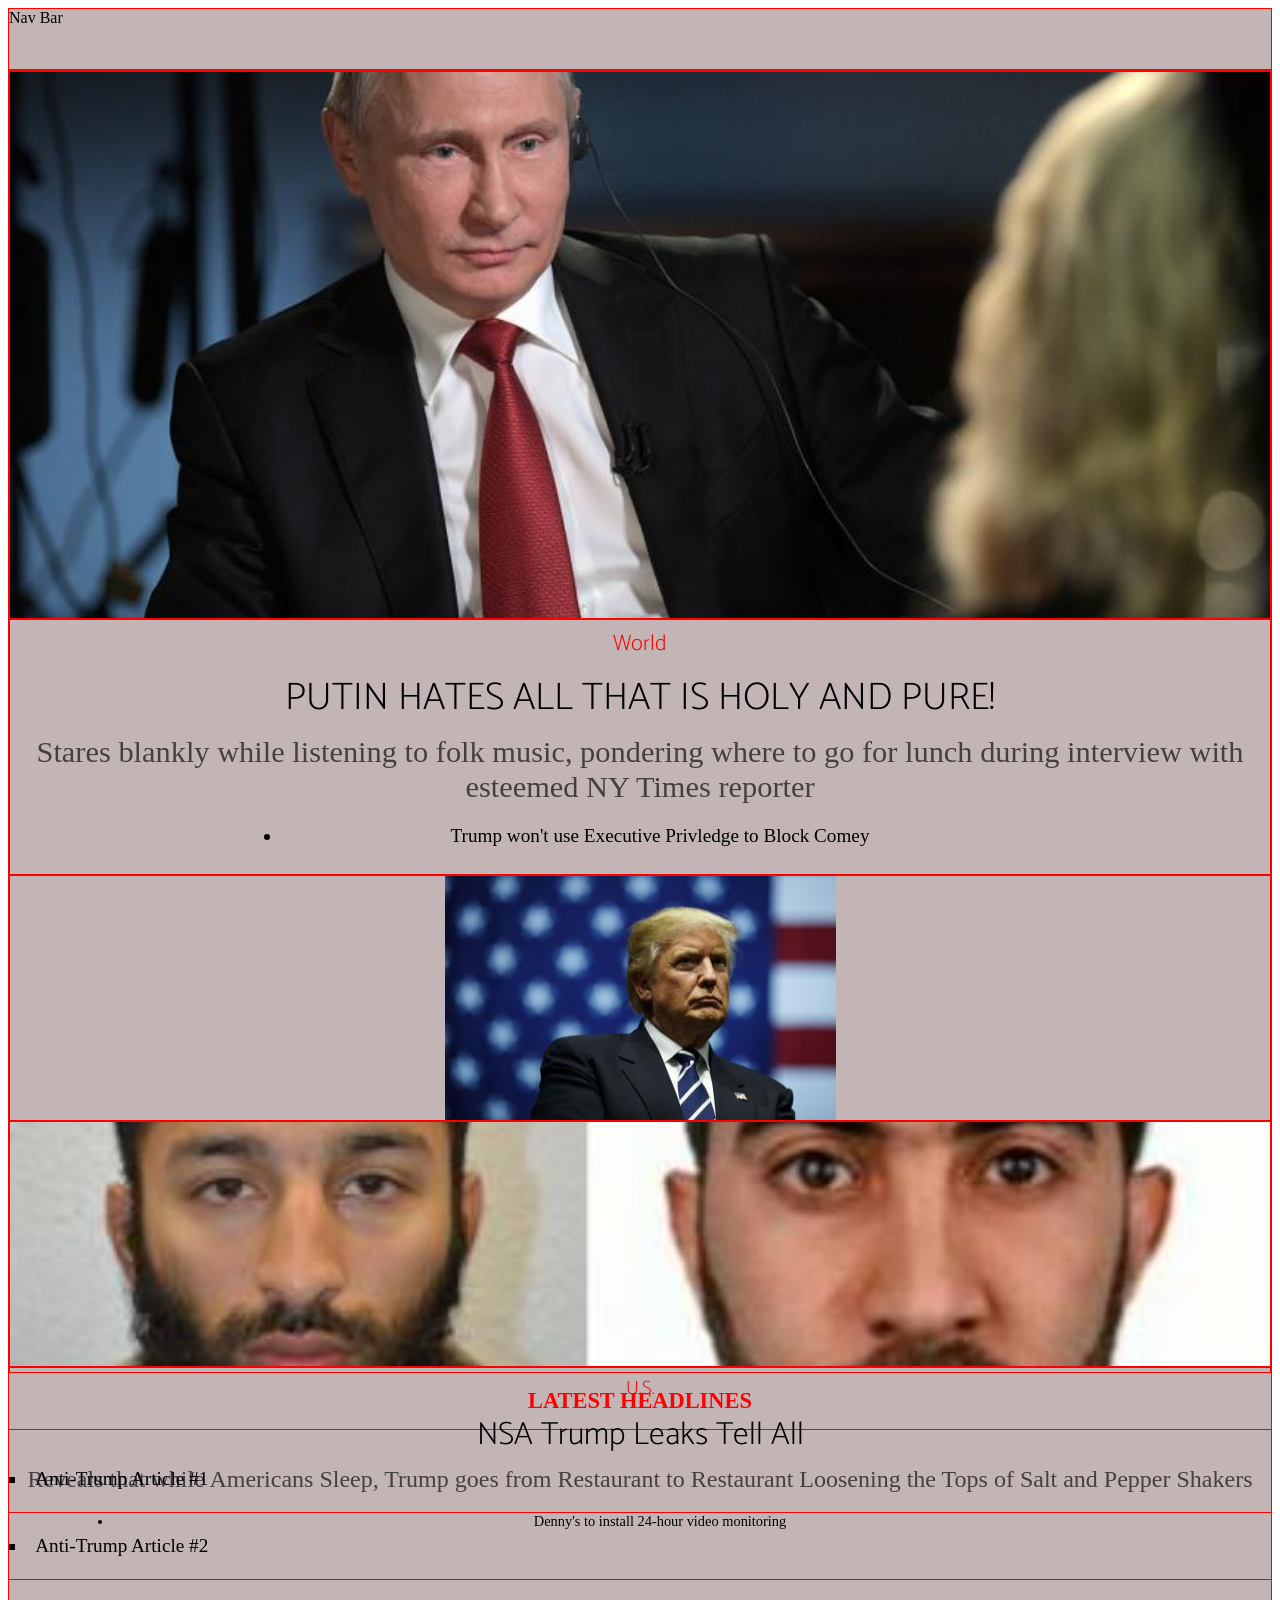
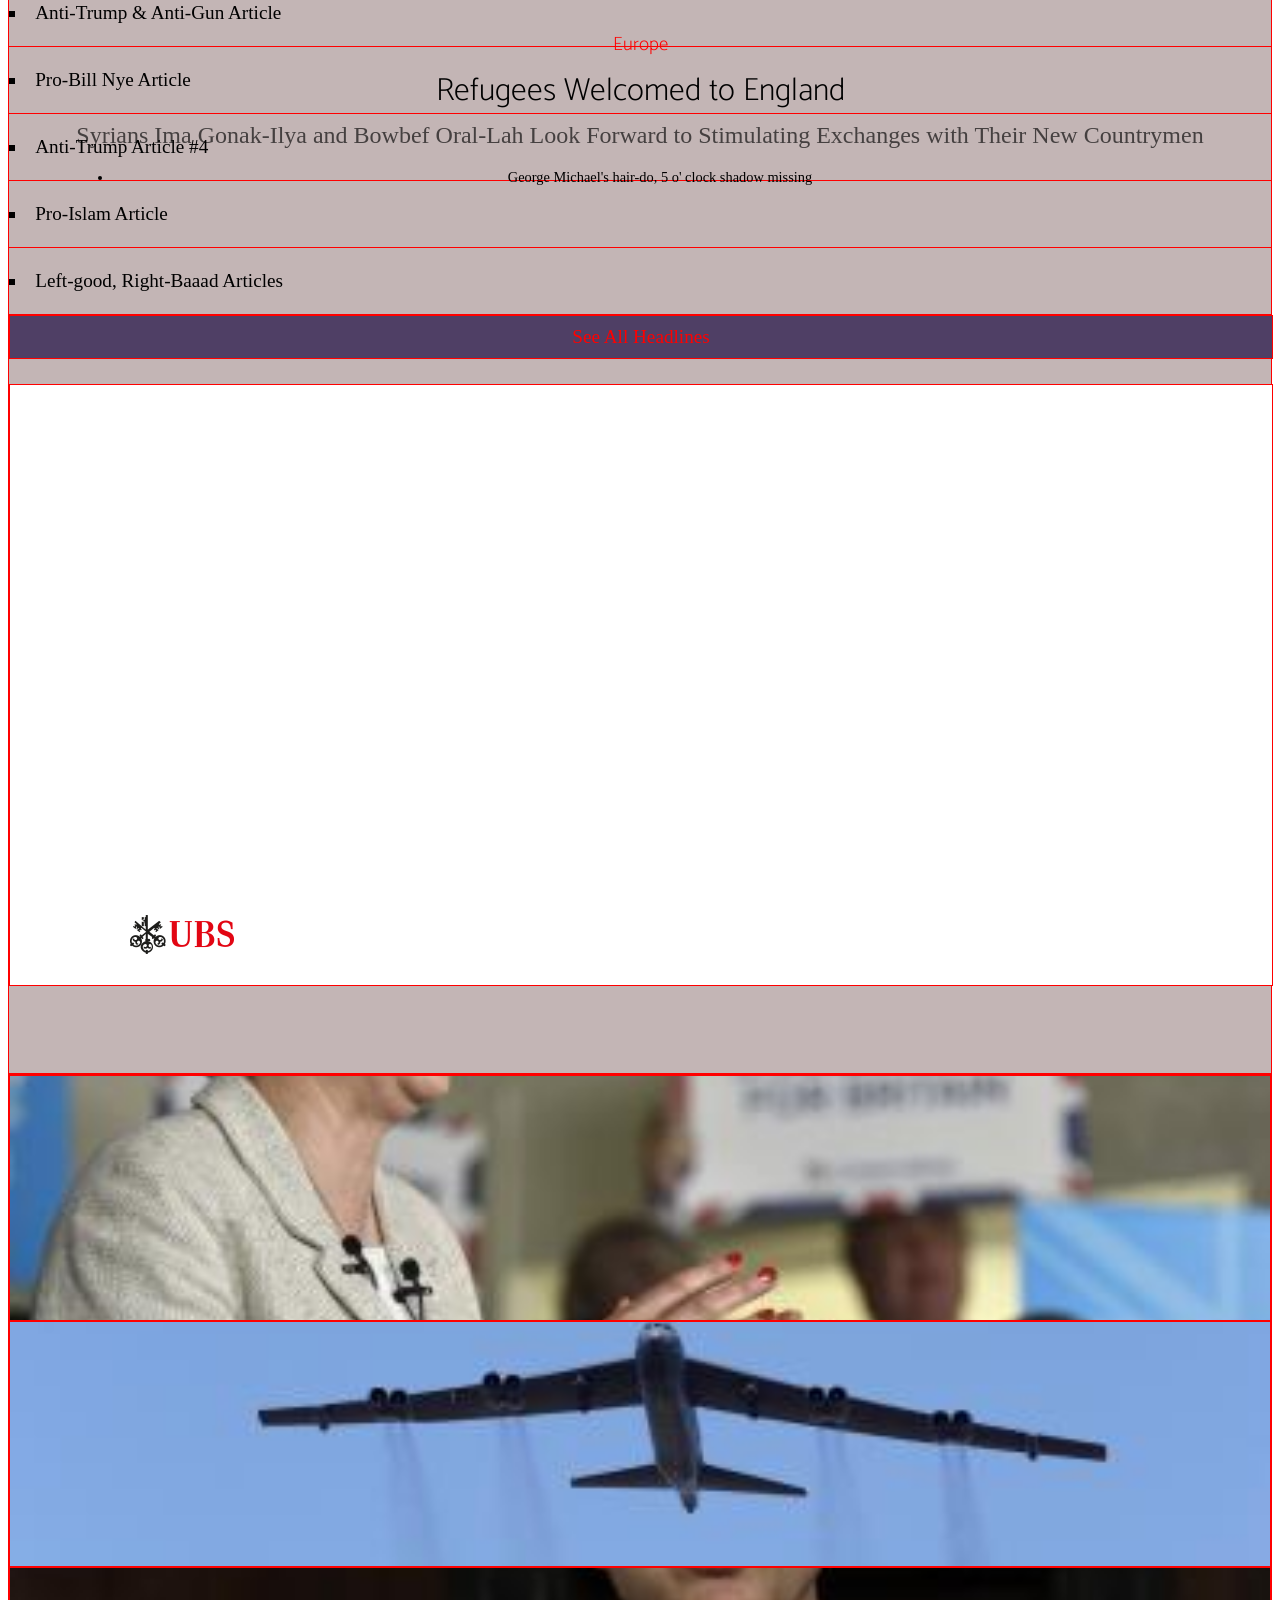
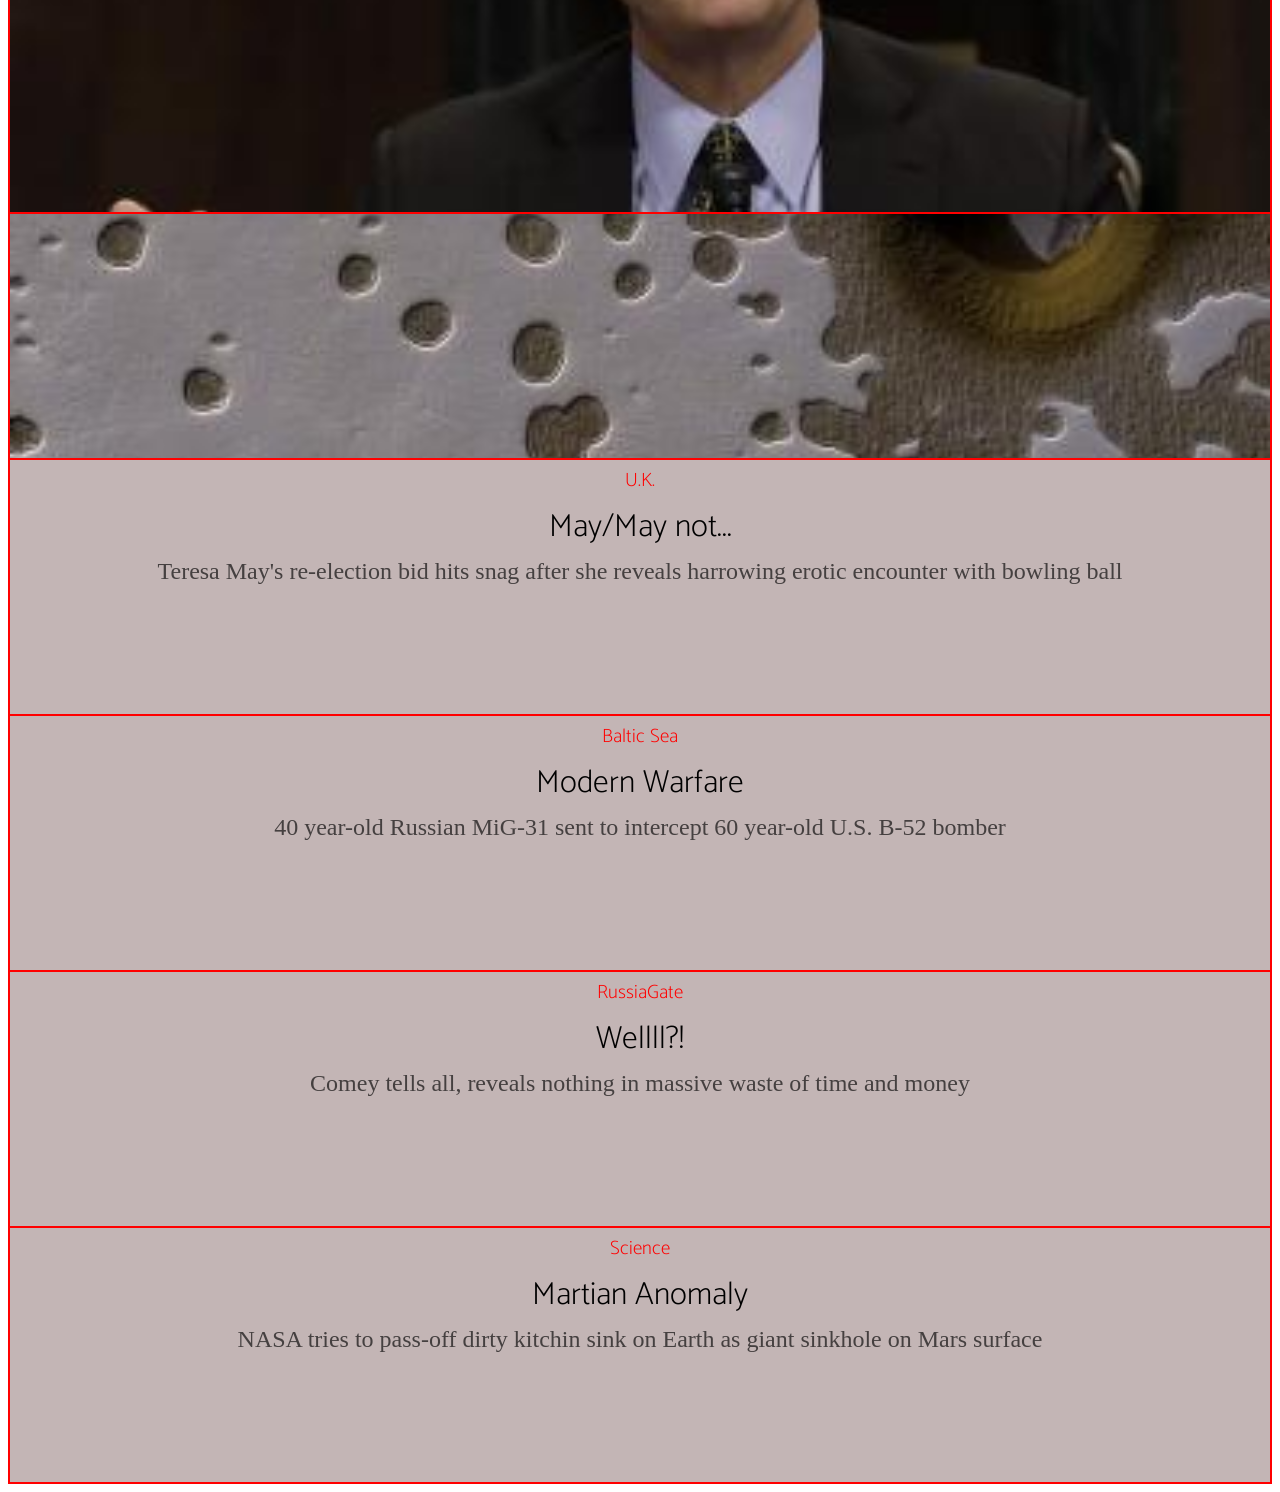
==== HTML/indexNWK.html @ 7c9f5f4d "Initial unfinished Newsweek clone commit" ====
<!DOCTYPE html>
<html lang="en">
  <head>
    <meta charset="utf-8">
    <meta http-equiv="X-UA-Compatible" content="IE=edge">
    <meta name="viewport" content="width=device-width, initial-scale=1">
    <title>Neil's Newsweek Clone</title>
    <link href="../CSS/normalize.css" type="text/css" rel="stylesheet" />
	<link href="../CSS/mainNWK.css" type="text/css" rel="stylesheet" />    
    <!--<link href="https://maxcdn.bootstrapcdn.com/bootstrap/3.3.7/css/bootstrap.min.css" rel="stylesheet">-->
    <link href="../../../bootstrap-3.3.7-dist/css/bootstrap.min.css" rel="stylesheet">   
    <link href="https://fonts.googleapis.com/css?family=Josefin+Sans" rel="stylesheet">
    <link href="https://fonts.googleapis.com/css?family=Catamaran:900|Tangerine" rel="stylesheet">
  </head>
  <body>
    <div class="col-md-12 col-lg-12" id="nav_bar">
        Nav Bar
    </div>
      
    <article class="col-md-9 col-lg-9" id="article_area">
        <div class="image1 col-md-12 col-lg-12" id="image1_area">
            <!--<img class="image1" src="../IMAGES/image1a.jpg" />-->
        </div>
        <div class="col-md-12 col-lg-12" id="title1_area">
            <div id="title1_hdr">
                World
            </div>
            <div id="title1_hdln">
                PUTIN HATES ALL THAT IS HOLY AND PURE!
            </div>
            <div id="title1_desc">
                Stares blankly while listening to folk music, pondering where 
                to go for lunch during interview with esteemed NY Times reporter
            </div>
            <div class="sub_hdln">
                <ul class="sub_hdln1">
                    <li>Trump won't use Executive Privledge to Block Comey</li>
                </ul>
            </div>
        </div> 
        <div class="image2 col-md-6 col-lg-6" id="image2_area">
        </div>
        <div class="image3 col-md-6 col-lg-6" id="image3_area">
        </div>
        <div class="col-md-6 col-lg-6" id="title1_area">
            <div id="title2_hdr">
                U.S.
            </div>
            <div id="title2_hdln">
                NSA Trump Leaks Tell All
            </div>
            <div id="title2_desc">
                Reveals that while Americans Sleep, Trump goes from Restaurant
                to Restaurant Loosening the Tops of Salt and Pepper Shakers
            </div>
            <div class="sub_hdln2">
                <ul class="sub_hdln21">
                    <li>Denny's to install 24-hour video monitoring</li>
                </ul>
            </div>
        </div> 
        <div class="col-md-6 col-lg-6" id="title1_area">
            <div id="title2_hdr">
                Europe
            </div>
            <div id="title2_hdln">
                Refugees Welcomed to England 
            </div>
            <div id="title2_desc">
                Syrians Ima Gonak-Ilya and Bowbef Oral-Lah Look Forward
                to Stimulating Exchanges with Their New Countrymen
            </div>
            <div class="sub_hdln2">
                <ul class="sub_hdln21">
                    <li>George Michael's hair-do, 5 o' clock shadow missing</li>
                </ul>
            </div>
        </div>
    </article>
    
    <div class="col-md-3 col-lg-3" id="iters_area">  
        <div id="hl_area">
            LATEST HEADLINES
        </div>
        <ul id="ulist1"></ul>
            <li class="u1_li1">
                Anti-Trump Article #1
            </li>
            <li class="u1_li1">
                Anti-Trump Article #2
            </li>
            <li class="u1_li1">
                Anti-Trump & Anti-Gun Article
            </li>
            <li class="u1_li1">
                Pro-Bill Nye Article
            </li>
            <li class="u1_li1">
                Anti-Trump Article #4
            </li>
            <li class="u1_li1">
                Pro-Islam Article
            </li>
            <li class="u1_li1">
                Left-good, Right-Baaad Articles
            </li>
        </ul>
      <div id="link1_area">
          See All Headlines
      </div>
      <div id="ad1_area">
          <img id="usb_ad" src="../IMAGES/ubs_add1.gif" />
      </div>
    </div>
    
    <article class="col-md-12 col-lg-12" id="article_area2">
        <div class="image4 col-md-3 col-lg-3" id="image4_area">
        </div>
        <div class="image5 col-md-3 col-lg-3" id="image5_area">
        </div>
        <div class="image6 col-md-3 col-lg-3" id="image6_area">
        </div>
        <div class="image7 col-md-3 col-lg-3" id="image7_area">
        </div>
    
    
        <div class="col-md-3 col-lg-3" id="title1_area">
            <div id="title2_hdr">
                U.K.
            </div>
            <div id="title2_hdln">
                May/May not... 
            </div>
            <div id="title2_desc">
                Teresa May's re-election bid hits snag after she 
                reveals harrowing erotic encounter with bowling ball
            </div>
        </div>
        <div class="col-md-3 col-lg-3" id="title1_area">
            <div id="title2_hdr">
                Baltic Sea
            </div>
            <div id="title2_hdln">
                Modern Warfare 
            </div>
            <div id="title2_desc">
                40 year-old Russian MiG-31 sent to 
                intercept 60 year-old U.S. B-52 bomber
            </div>
        </div>
        <div class="col-md-3 col-lg-3" id="title1_area">
            <div id="title2_hdr">
                RussiaGate
            </div>
            <div id="title2_hdln">
                Wellll?!
            </div>
            <div id="title2_desc">
                Comey tells all, reveals nothing 
                in massive waste of time and money
            </div>
        </div>
        <div class="col-md-3 col-lg-3" id="title1_area">
            <div id="title2_hdr">
                Science
            </div>
            <div id="title2_hdln">
                Martian Anomaly 
            </div>
            <div id="title2_desc">
                NASA tries to pass-off dirty kitchin sink  
                on Earth as giant sinkhole on Mars surface
            </div>
        </div>
        
    </article>
      
      
      
      
      
      
      

    <!-- jQuery (necessary for Bootstrap's JavaScript plugins) -->
    <script src="https://ajax.googleapis.com/ajax/libs/jquery/1.12.4/jquery.min.js"></script>
    <script src="js/bootstrap.min.js"></script>
  </body>
</html>
---- CSS/mainNWK.css ----
[class*="col-"] {
    border: 1px solid red;
    background-color: #c3b5b5;
    text-align: left;
}

#nav_bar {
    height: 60px;
}

#image1_area {
    height: 546px;
}

.image1 {
    background-image: url(../IMAGES/image1a.jpg);
    background-size: cover;
    background-position: center;
}

#image2_area {
    height: 244px;
}

.image2 {
    background-image: url(../IMAGES/image2.jpg);
    /*background-size: cover;*/
    background-repeat: no-repeat;
    background-position: center;
}

#image3_area {
    height: 244px;
}

.image3 {
    background-image: url(../IMAGES/image3.jpg);
    background-size: cover;
    background-repeat: no-repeat;
    background-position: center;
}

.image4 {
    background-image: url(../IMAGES/image4.jpg);
    background-size: cover;*/
    background-repeat: no-repeat;
    background-position: center;
}

#image4_area {
    height: 244px;
}

.image5 {
    background-image: url(../IMAGES/image5.jpg);
    background-size: cover;
    background-repeat: no-repeat;
    background-position: center;
}

#image5_area {
    height: 244px;
}

.image6 {
    background-image: url(../IMAGES/image6.jpg);
    background-size: cover;
    background-repeat: no-repeat;
    background-position: center;
}

#image6_area {
    height: 244px;
}

.image7 {
    background-image: url(../IMAGES/image7.jpg);
    background-size: cover;
    background-repeat: no-repeat;
    background-position: center;
}

#image7_area {
    height: 244px;
}

#iters_area {
    height: 1300px; /*946px;*/
    /*float: right;*/
}

#hl_area {
    width: 100%;
    color: #ff0000;
    font-size: 1.4em;
    font-family: Times;
    font-weight: 700;
    box-sizing: padding-box;
    border-bottom: 1px solid red;
    padding-top: 15px;
    padding-bottom: 15px;
    text-align: center;
}

.u1_li1 {
    color: #000;
    font-size: 1.2em;
    list-style-type: square;
    border-bottom: 1px solid #ff0000;
    padding-top: 22px;
    padding-bottom: 22px;
}

#link1_area {
    width: 100%;
    color: #f00;
    font-size: 1.2em;
    padding-top: 10px;
    padding-bottom: 10px;
    background-color: #4f3f65;
    box-sizing: padding-box;
    border: 1px solid red;
    text-align: center;
}

#ad1_area {
    width: 100%;
    height: 600px;
    background-color: #fff;
    box-sizing: padding-box;
    border: 1px solid red;
    margin-top: 25px;
}

#usb_ad {
    position: relative;
    top: 530px;
    left: 120px;
}

#article_area {
    height: 1300px; /*946px;*/
}

#article_area2 {
    /*height: 1300px; /*946px;*/
}

#title1_area {
    height: 254px; /*144px;*/
}

#title1_hdr {
    font-family: 'Catamaran', sans-serif;
    color: #ff0000;
    font-size: 1.4em;
    font-weight: 200;
    text-align: center;
    margin: 5px auto 5px auto;
}

#title2_hdr {
    font-family: 'Catamaran', sans-serif;
    color: #ff0000;
    font-size: 1.2em;
    font-weight: 200;
    text-align: center;
    margin: 5px auto 5px auto;
}

#title1_hdln {
    font-family: 'Catamaran', sans-serif;
    color: #000;
    font-size: 2.4em;
    font-weight: 200;
    text-align: center;
    margin: 5px auto 5px auto;
}

#title2_hdln {
    font-family: 'Catamaran', sans-serif;
    color: #000;
    font-size: 2.0em;
    font-weight: 200;
    text-align: center;
    margin: 5px auto 5px auto;
}

#title1_desc {
    font-family: Times;
    color: #454040;
    font-size: 1.9em;
    font-weight: 200;
    text-align: center;
    margin: 5px auto 5px auto;
}

#title2_desc {
    font-family: Times;
    color: #454040;
    font-size: 1.5em;
    font-weight: 200;
    text-align: center;
    margin: 5px auto 5px auto;
}

.sub_hdln1 {
    width: 60%;
    color: #000;
    font-size: 1.2em;
    text-align: center;
    margin: 20px auto 5px auto;
}

.sub_hdln2 {
    width: 90%;
    color: #000;
    font-size: 0.9em;
    text-align: center;
    margin: 20px auto 5px auto;
}

.sub_hdln11 {
    list-style-position: inside;
}

.sub_hdln12 {
    list-style-position: inside;
}
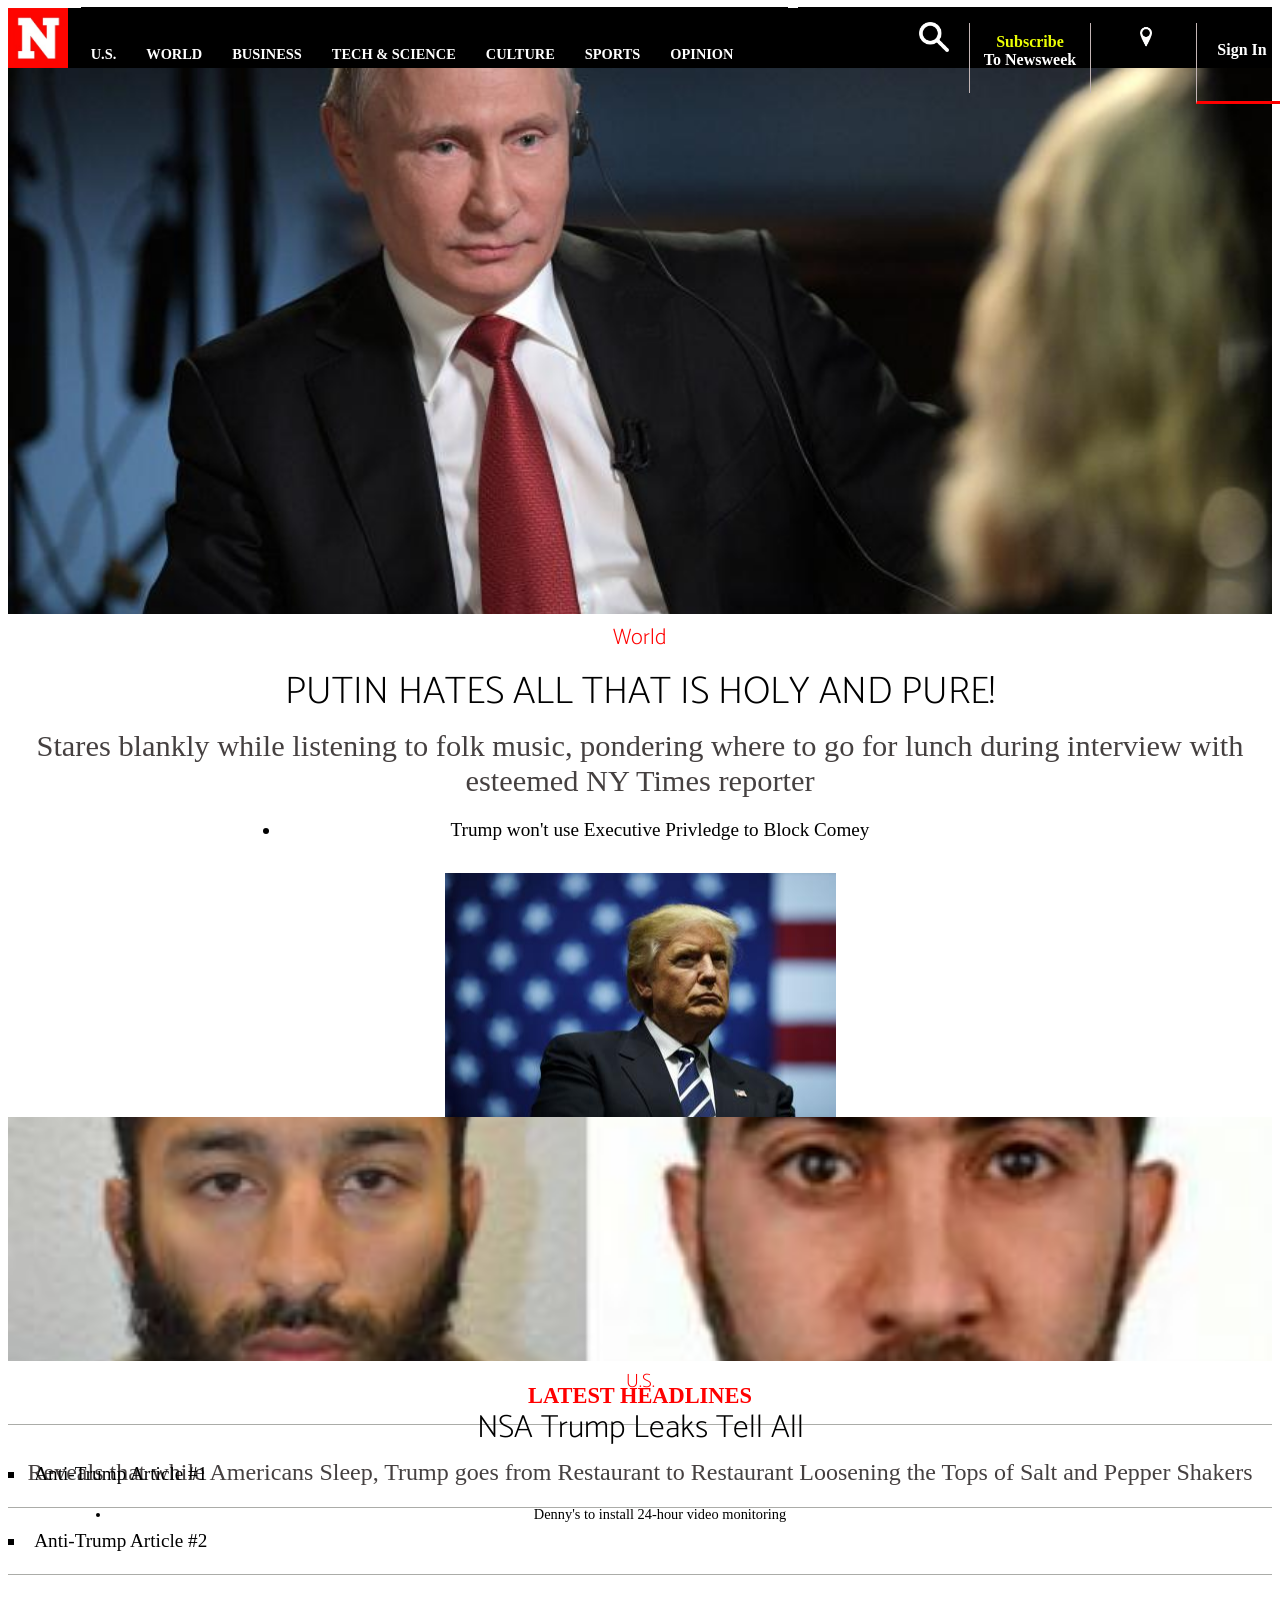
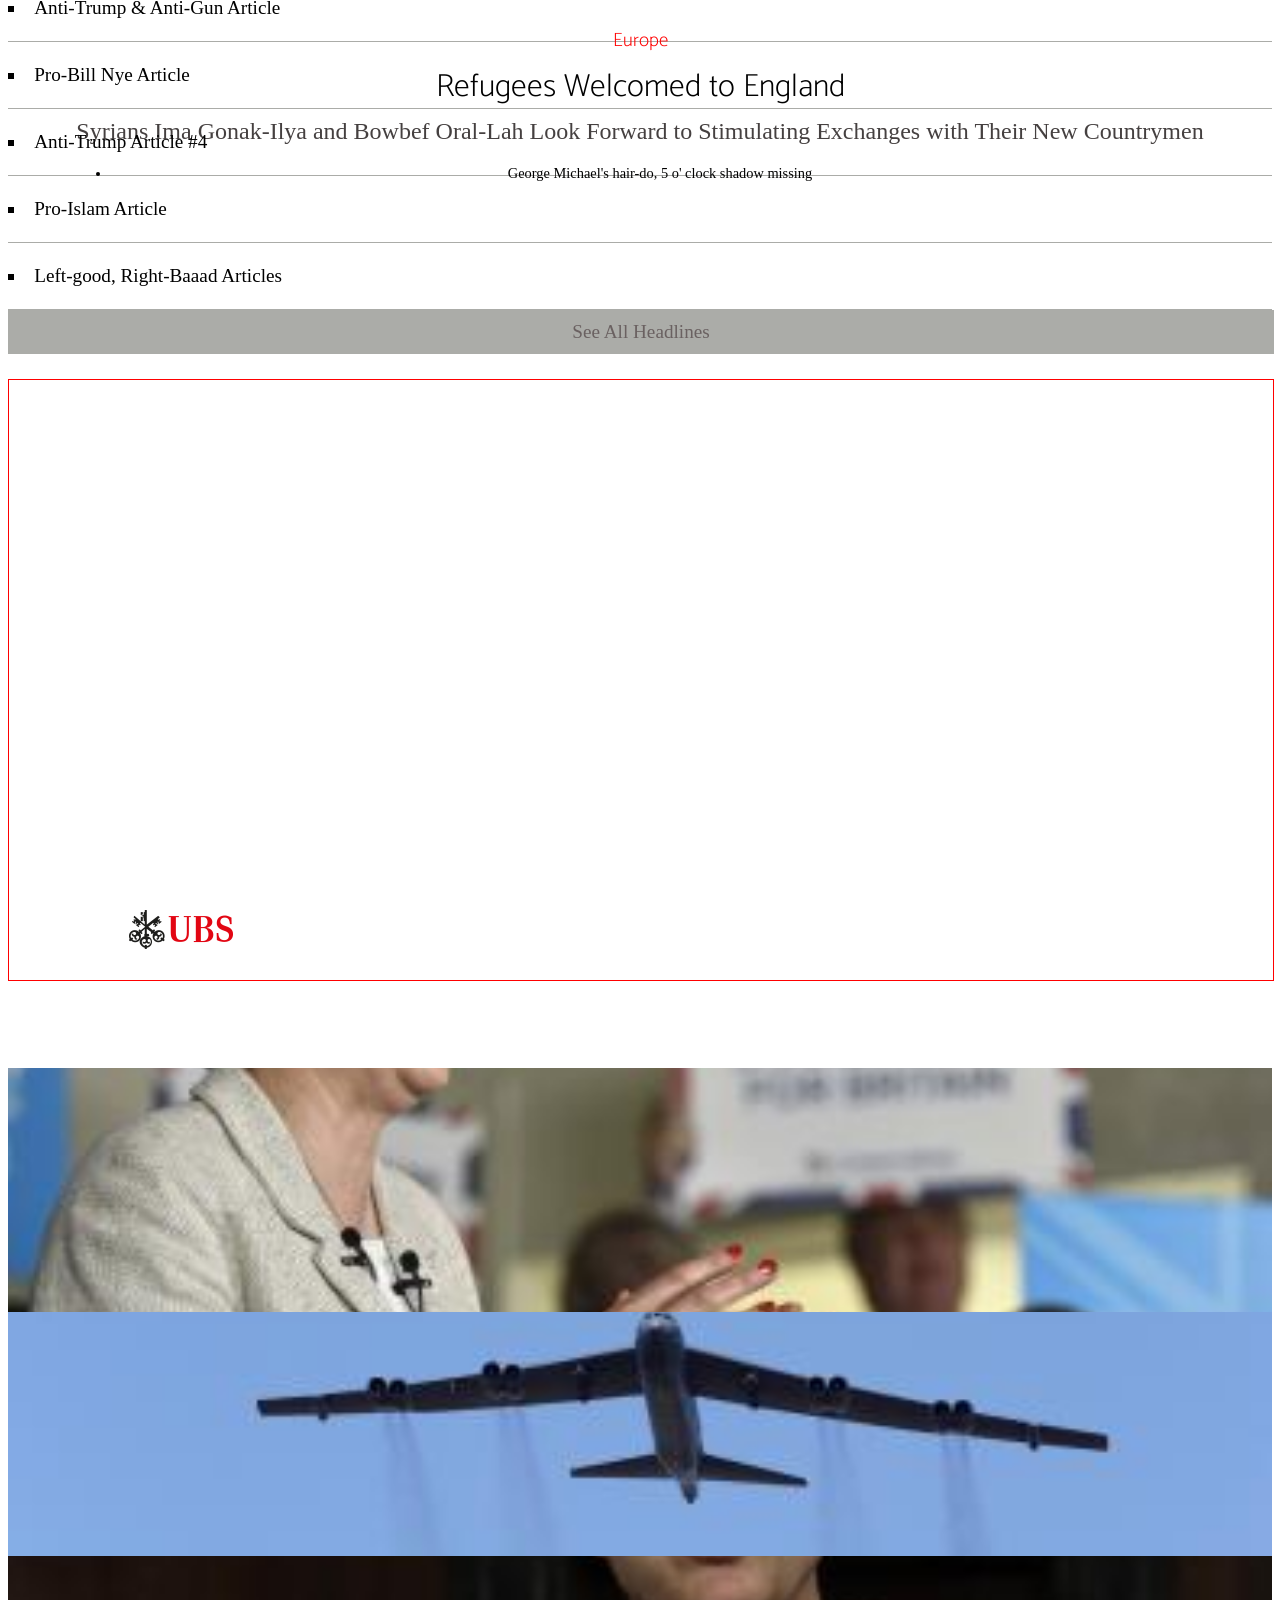
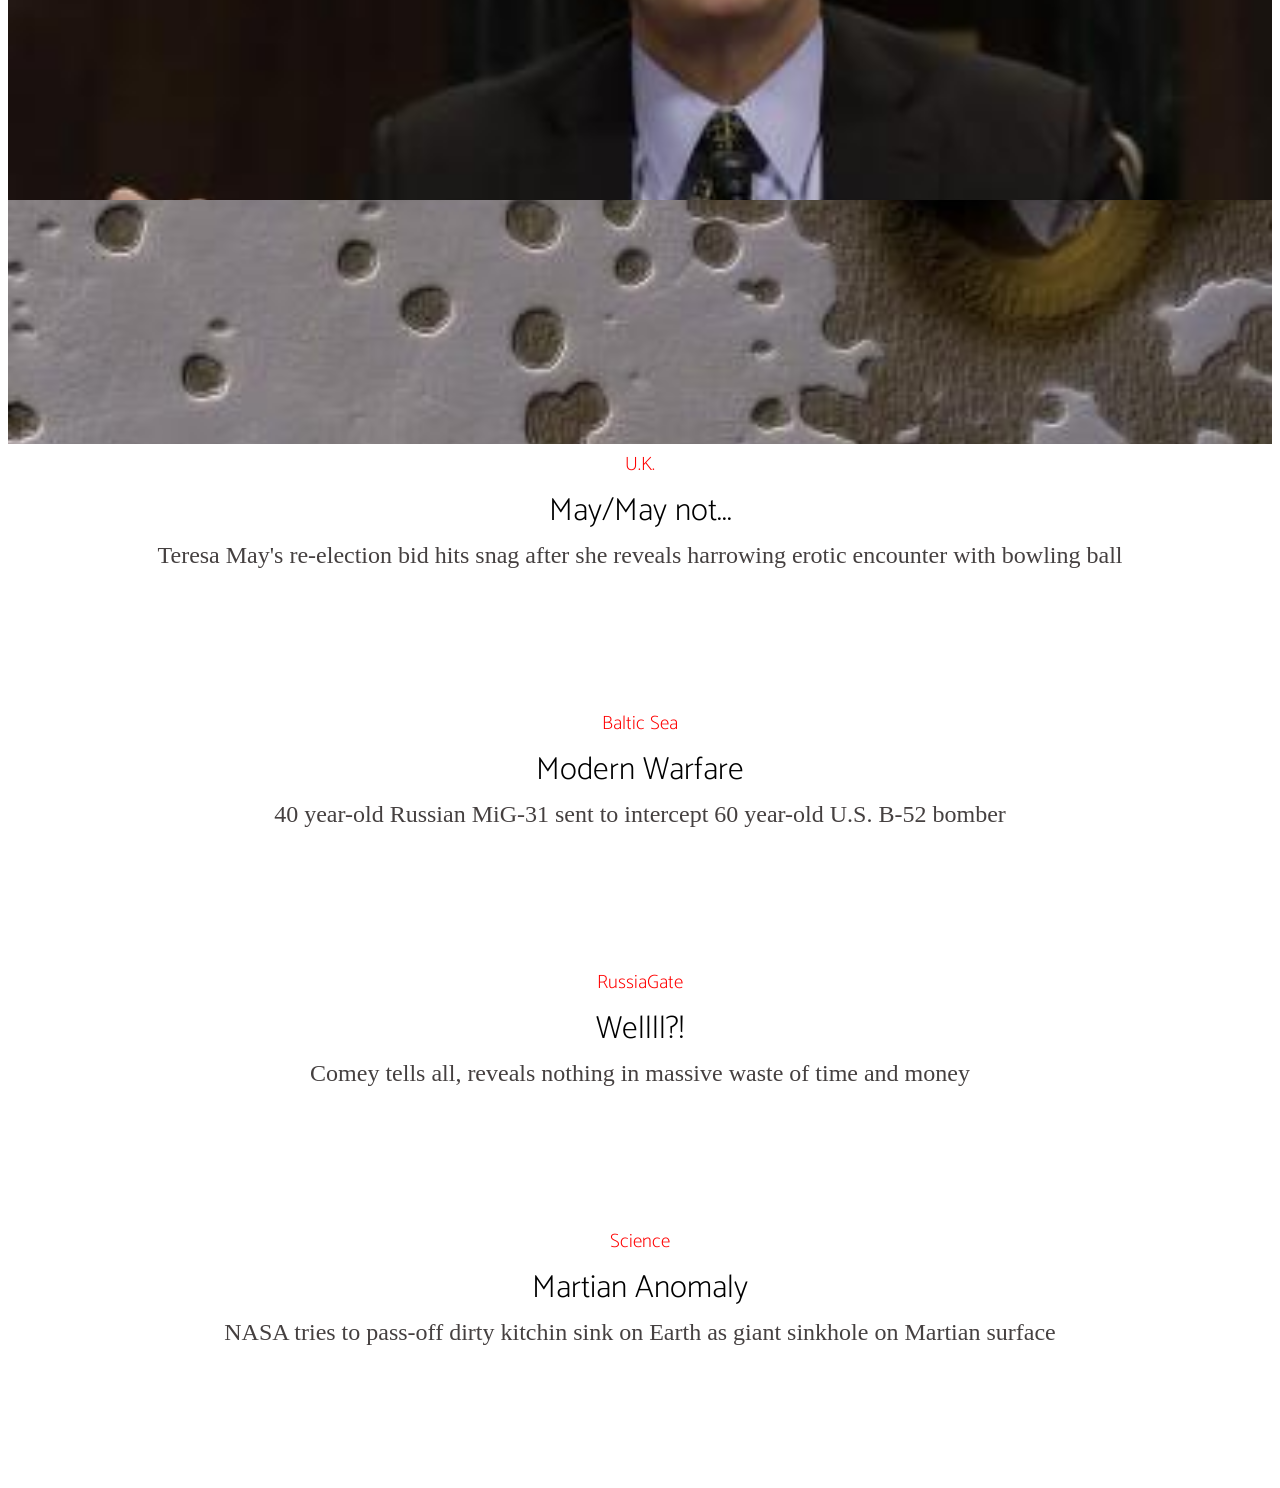
==== commit 7ae9b954: "updates 6/7/17 unfinished" ====
--- a/HTML/indexNWK.html
+++ b/HTML/indexNWK.html
@@ -13,10 +13,38 @@
     <link href="https://fonts.googleapis.com/css?family=Catamaran:900|Tangerine" rel="stylesheet">
   </head>
   <body>
-    <div class="col-md-12 col-lg-12" id="nav_bar">
-        Nav Bar
+    <div class="col-md-12 col-lg-12" id="nav_bar">      
+        <div class="mycol-10pct" id="logo_box">
+            <div class="logo">
+                <img id="logo_small" src="../IMAGES/sml_logoC.jpg" />
+            </div>
+        </div>
+        <div class="hdr">
+                <ul class="nav1">
+                    <li class="clr1">U.S.</li>
+                    <li class="clr2">WORLD</li>
+                    <li class="clr2">BUSINESS</li>
+                    <li class="clr2">TECH & SCIENCE</li>
+                    <li class="clr2">CULTURE</li>
+                    <li class="clr2">SPORTS</li>
+                    <li class="clr2">OPINION</li>
+                </ul>
+        </div>
+        <div class="hdr2">
+                <ul class="rt_clicks">
+                    <li class="clr3">Sign In</li>
+                </ul>
+                <div class="icons2" id="position_icon">
+                    <img class="scaled2" src="../IMAGES/position.png" />
+                </div>
+                <ul class="rt_clicks">
+                    <li class="clr4"><span id="ylw">Subscribe</span><br />To Newsweek</li>
+                </ul>
+                <div class="icons2" id="srch_icon">
+                    <img class="scaled2" src="../IMAGES/srch.png" />
+                </div>
+        </div>        
     </div>
-      
     <article class="col-md-9 col-lg-9" id="article_area">
         <div class="image1 col-md-12 col-lg-12" id="image1_area">
             <!--<img class="image1" src="../IMAGES/image1a.jpg" />-->
@@ -77,7 +105,6 @@
             </div>
         </div>
     </article>
-    
     <div class="col-md-3 col-lg-3" id="iters_area">  
         <div id="hl_area">
             LATEST HEADLINES
@@ -112,7 +139,6 @@
           <img id="usb_ad" src="../IMAGES/ubs_add1.gif" />
       </div>
     </div>
-    
     <article class="col-md-12 col-lg-12" id="article_area2">
         <div class="image4 col-md-3 col-lg-3" id="image4_area">
         </div>
@@ -122,8 +148,6 @@
         </div>
         <div class="image7 col-md-3 col-lg-3" id="image7_area">
         </div>
-    
-    
         <div class="col-md-3 col-lg-3" id="title1_area">
             <div id="title2_hdr">
                 U.K.
@@ -169,19 +193,10 @@
             </div>
             <div id="title2_desc">
                 NASA tries to pass-off dirty kitchin sink  
-                on Earth as giant sinkhole on Mars surface
-            </div>
-        </div>
-        
+                on Earth as giant sinkhole on Martian surface
+            </div>
+        </div>  
     </article>
-      
-      
-      
-      
-      
-      
-      
-
     <!-- jQuery (necessary for Bootstrap's JavaScript plugins) -->
     <script src="https://ajax.googleapis.com/ajax/libs/jquery/1.12.4/jquery.min.js"></script>
     <script src="js/bootstrap.min.js"></script>
--- a/CSS/mainNWK.css
+++ b/CSS/mainNWK.css
@@ -1,11 +1,12 @@
 [class*="col-"] {
-    border: 1px solid red;
-    background-color: #c3b5b5;
+    /*border: 1px solid red;*/
+    background-color: #fff;
     text-align: left;
 }
 
 #nav_bar {
     height: 60px;
+    background-color: #000;
 }
 
 #image1_area {
@@ -42,7 +43,7 @@
 
 .image4 {
     background-image: url(../IMAGES/image4.jpg);
-    background-size: cover;*/
+    background-size: cover;
     background-repeat: no-repeat;
     background-position: center;
 }
@@ -96,7 +97,7 @@
     font-family: Times;
     font-weight: 700;
     box-sizing: padding-box;
-    border-bottom: 1px solid red;
+    border-bottom: 1px solid #abaca8;
     padding-top: 15px;
     padding-bottom: 15px;
     text-align: center;
@@ -106,20 +107,20 @@
     color: #000;
     font-size: 1.2em;
     list-style-type: square;
-    border-bottom: 1px solid #ff0000;
+    border-bottom: 1px solid #abaca8;
     padding-top: 22px;
     padding-bottom: 22px;
 }
 
 #link1_area {
     width: 100%;
-    color: #f00;
+    color: #6a6161;
     font-size: 1.2em;
     padding-top: 10px;
     padding-bottom: 10px;
-    background-color: #4f3f65;
+    background-color: #abaca8;
     box-sizing: padding-box;
-    border: 1px solid red;
+    border: 1px solid #abaca8;
     text-align: center;
 }
 
@@ -226,4 +227,108 @@
 
 .sub_hdln12 {
     list-style-position: inside;
+}
+
+.mycol-10pct {
+    width: 5%;
+    height: 60px;
+    background-color: #000;
+    float: left
+}
+
+#logo_small {
+    width: 60px;
+    height: 60px;
+}
+
+.hdr {
+    width: 56%;
+    height: 100%;
+    background-color: #000;
+    margin: -1px auto 0 0.75%;
+    float: left;
+}
+
+.hdr2 {
+    width: 37.5%;
+    height: 100%;
+    background-color: #000;
+    margin: -1px auto 0 0.75%;
+    float: right;
+}
+
+.nav1 {
+    position: relative;
+    top: 23px;
+    list-style-type: none;
+    height: 32px;
+    float: left;
+}
+
+.clr1, .clr2 {
+    color: #fff;
+    font-weight: 600;
+    font-size: 0.9em;
+    margin-left: 20px;
+    margin-right: 10px;
+    float: left;
+}
+
+.clr1 {
+    margin-left: -30px;
+}
+
+.clr3, .clr4 {
+    width: 90px;
+    height: 60px;
+    color: #fff;
+    font-weight: 600;
+    text-align: center;
+    border-left: 1px solid #c3b5b5;
+    list-style-type: none;
+    padding-top: 18px;
+    margin-right: 10px;
+    margin-left: -30px;
+    float: right;
+}
+
+.clr3 {
+    margin-right: -35px;
+    border-bottom: 3px solid #ff0000;
+}
+
+.clr4 {
+    width: 120px;
+    border-right: 1px solid #c3b5b5;
+    padding-top: 10px;
+}
+
+.icons2 {
+    width: 30px;
+    height: 60px;
+    margin-left: 10px;
+    float: right;
+}
+
+#srch_icon {
+    padding-top: 15px;
+    margin-right: 10px;
+}
+
+#position_icon {
+    padding-top: 15px;
+    margin-right: 25px;
+}
+
+.scaled2 {
+    width: 100%;
+}
+
+.rt_clicks {
+    margin-right: 20px;
+    float: right;
+}
+
+#ylw {
+    color: #ecff04;
 }
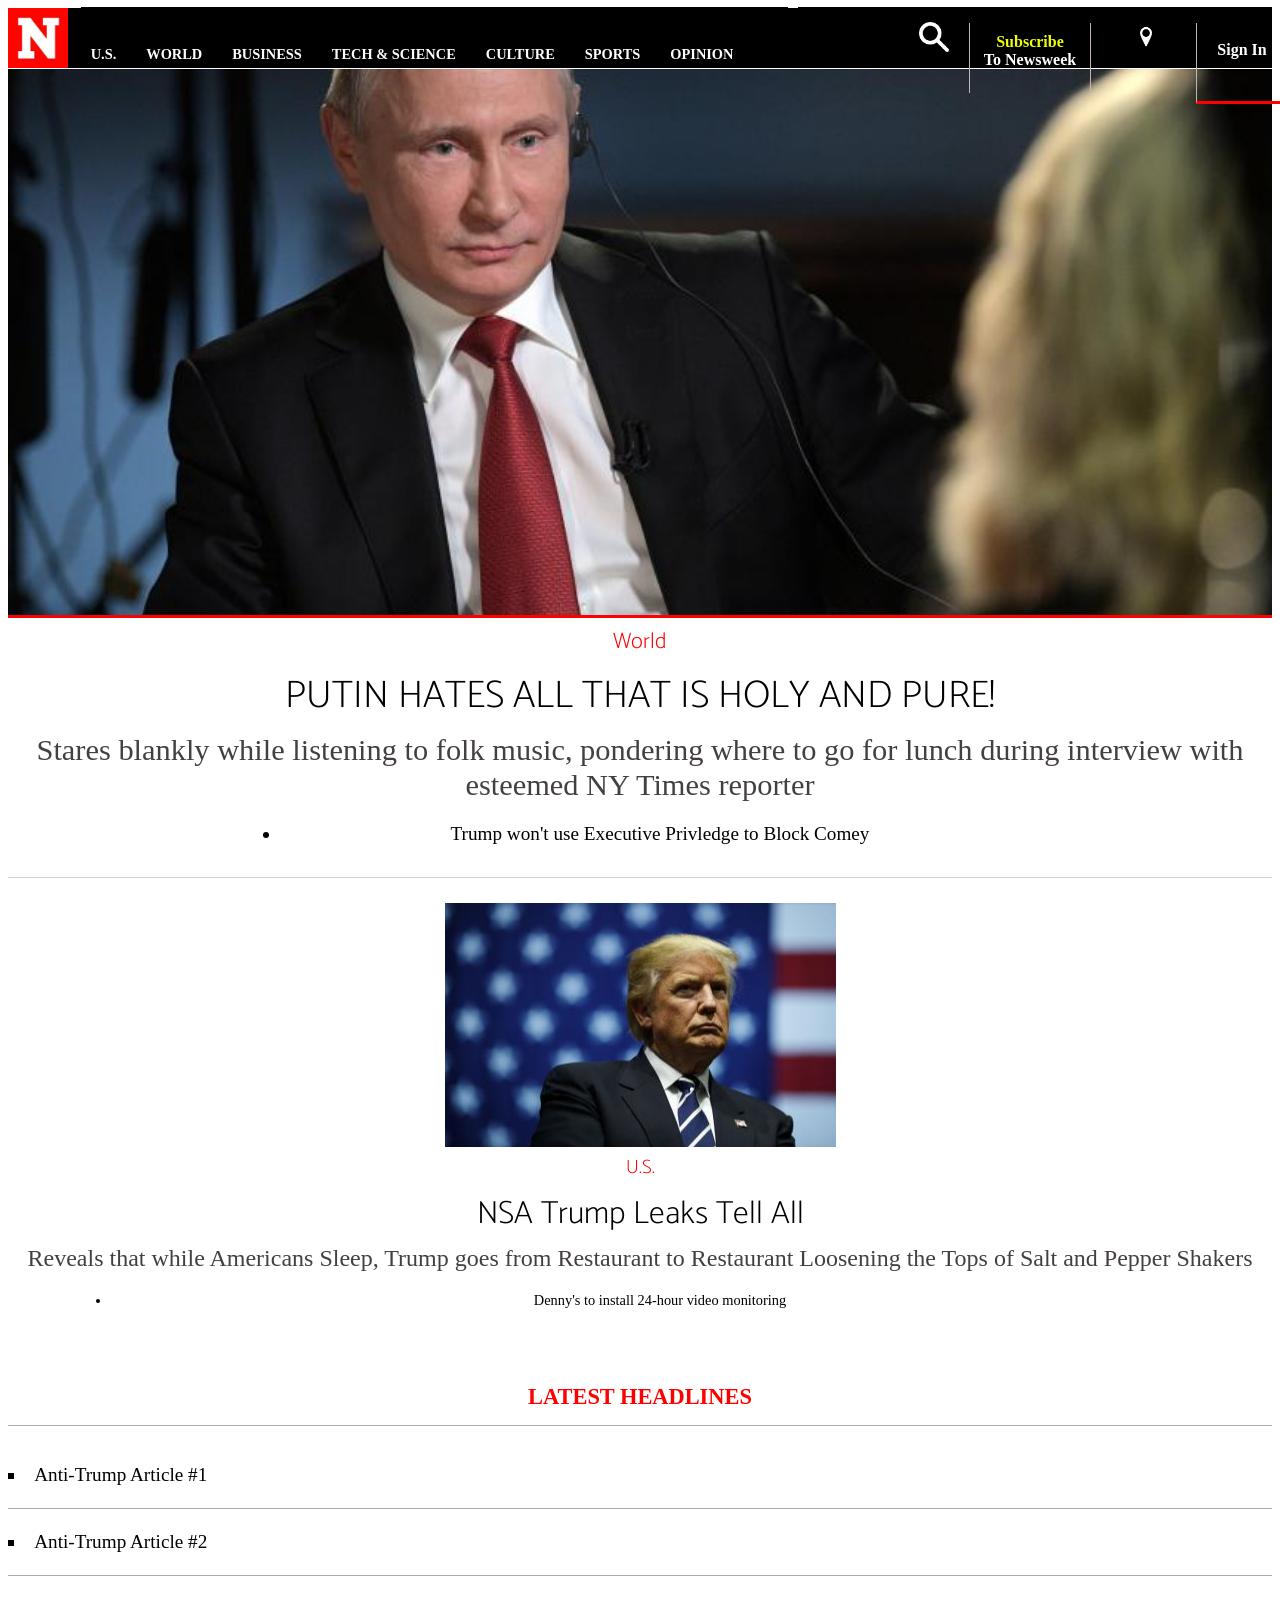
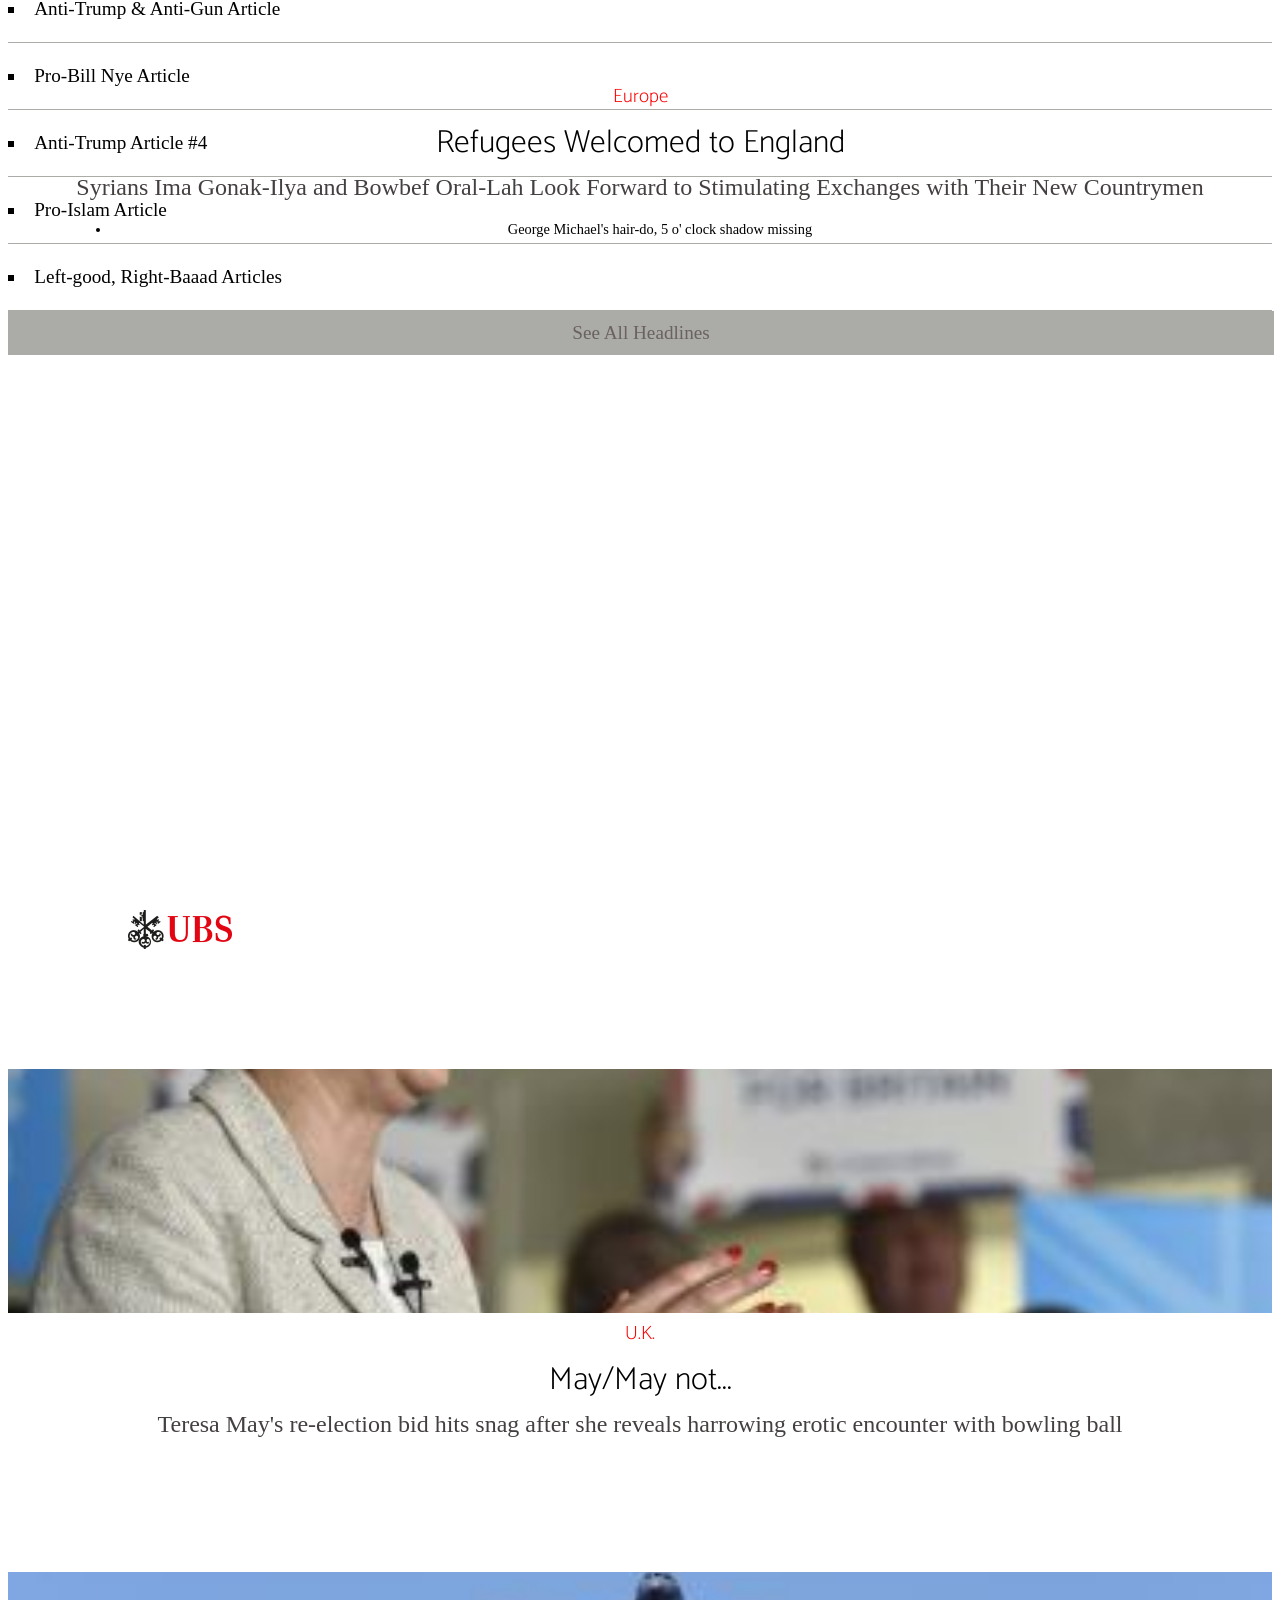
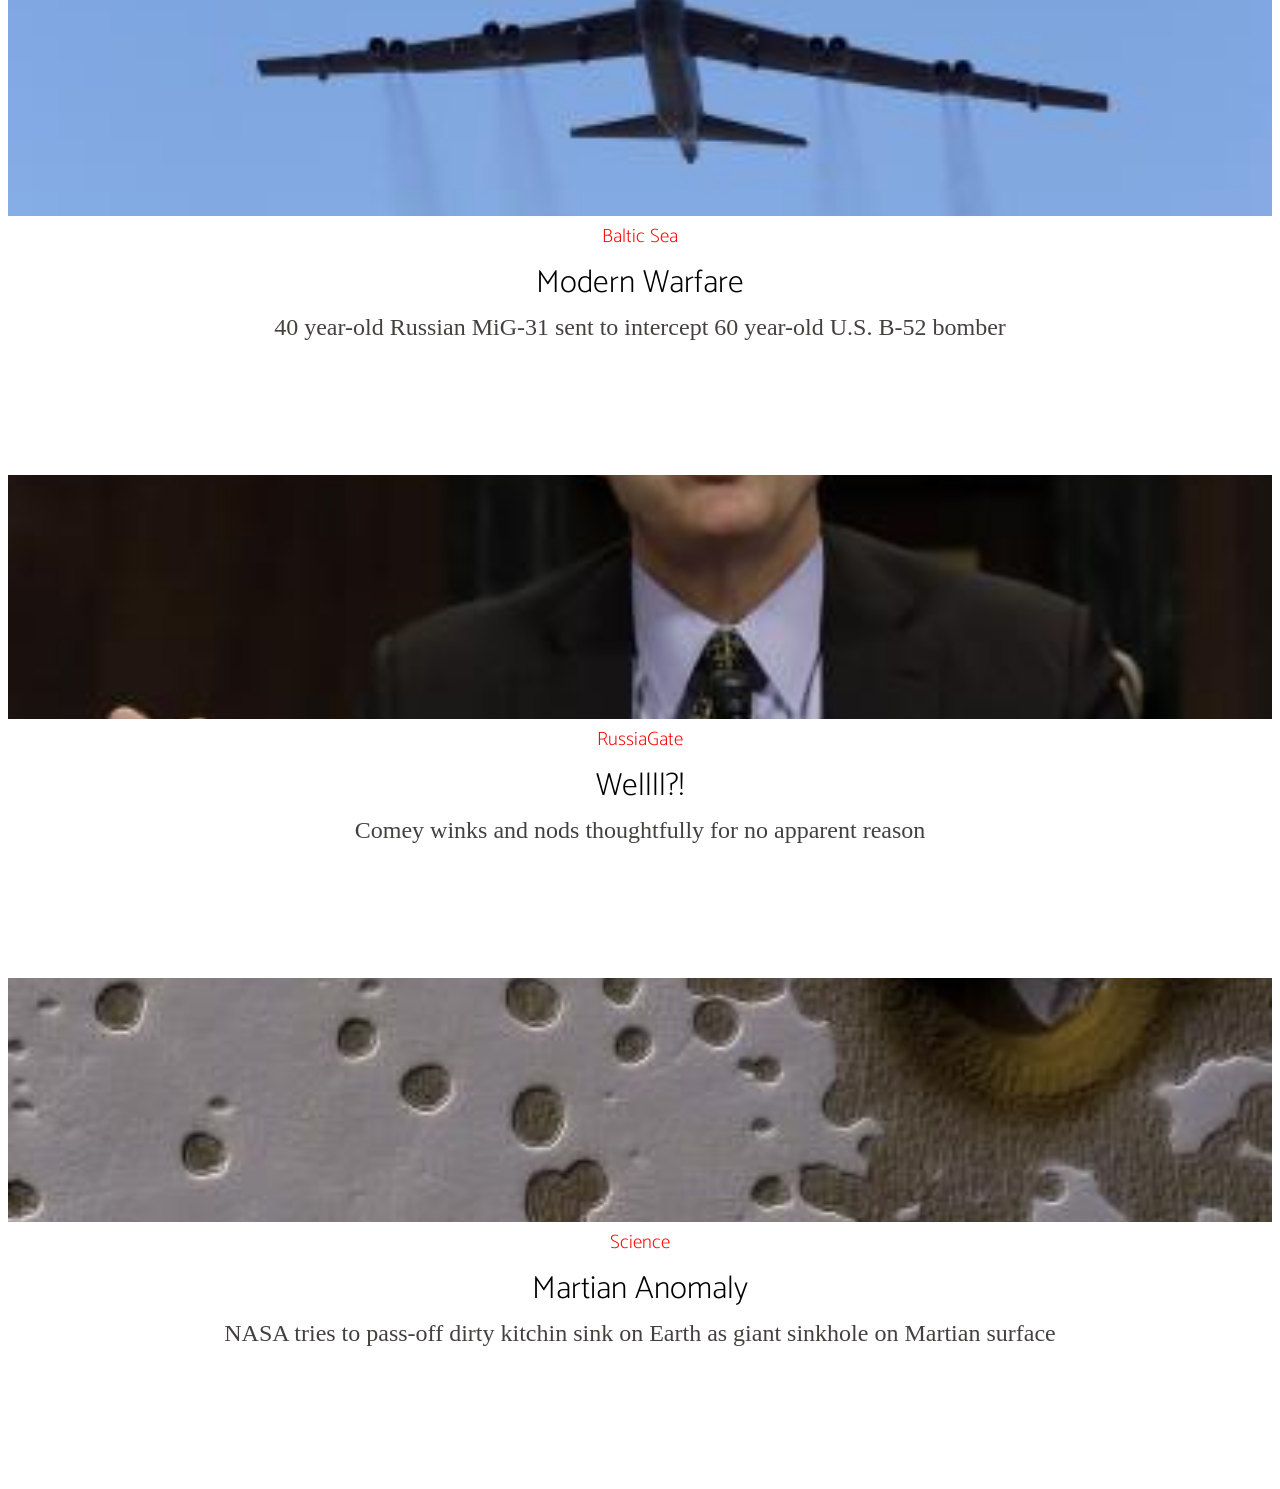
==== commit c8ae0028: "updates 6/7/17 13:23" ====
--- a/HTML/indexNWK.html
+++ b/HTML/indexNWK.html
@@ -65,12 +65,11 @@
                     <li>Trump won't use Executive Privledge to Block Comey</li>
                 </ul>
             </div>
-        </div> 
-        <div class="image2 col-md-6 col-lg-6" id="image2_area">
-        </div>
-        <div class="image3 col-md-6 col-lg-6" id="image3_area">
-        </div>
-        <div class="col-md-6 col-lg-6" id="title1_area">
+        </div>    
+    <div class="col-md-6 col-lg-6">
+        <div class="image2 col-md-12 col-lg-12" id="image2_area">
+        </div>
+        <div class="col-md-12 col-lg-12" id="title1_area">
             <div id="title2_hdr">
                 U.S.
             </div>
@@ -87,7 +86,11 @@
                 </ul>
             </div>
         </div> 
-        <div class="col-md-6 col-lg-6" id="title1_area">
+    </div>    
+    <div class="col-md-6 col-lg-6">
+        <div class="image3 col-md-12 col-lg-12" id="image3_area">
+        </div>
+        <div class="col-md-12 col-lg-12" id="title1_area">
             <div id="title2_hdr">
                 Europe
             </div>
@@ -104,6 +107,7 @@
                 </ul>
             </div>
         </div>
+    </div>    
     </article>
     <div class="col-md-3 col-lg-3" id="iters_area">  
         <div id="hl_area">
@@ -139,63 +143,71 @@
           <img id="usb_ad" src="../IMAGES/ubs_add1.gif" />
       </div>
     </div>
-    <article class="col-md-12 col-lg-12" id="article_area2">
-        <div class="image4 col-md-3 col-lg-3" id="image4_area">
-        </div>
-        <div class="image5 col-md-3 col-lg-3" id="image5_area">
-        </div>
-        <div class="image6 col-md-3 col-lg-3" id="image6_area">
-        </div>
-        <div class="image7 col-md-3 col-lg-3" id="image7_area">
-        </div>
-        <div class="col-md-3 col-lg-3" id="title1_area">
-            <div id="title2_hdr">
-                U.K.
-            </div>
-            <div id="title2_hdln">
-                May/May not... 
-            </div>
-            <div id="title2_desc">
-                Teresa May's re-election bid hits snag after she 
-                reveals harrowing erotic encounter with bowling ball
-            </div>
-        </div>
-        <div class="col-md-3 col-lg-3" id="title1_area">
-            <div id="title2_hdr">
-                Baltic Sea
-            </div>
-            <div id="title2_hdln">
-                Modern Warfare 
-            </div>
-            <div id="title2_desc">
-                40 year-old Russian MiG-31 sent to 
-                intercept 60 year-old U.S. B-52 bomber
-            </div>
-        </div>
-        <div class="col-md-3 col-lg-3" id="title1_area">
-            <div id="title2_hdr">
-                RussiaGate
-            </div>
-            <div id="title2_hdln">
-                Wellll?!
-            </div>
-            <div id="title2_desc">
-                Comey tells all, reveals nothing 
-                in massive waste of time and money
-            </div>
-        </div>
-        <div class="col-md-3 col-lg-3" id="title1_area">
-            <div id="title2_hdr">
-                Science
-            </div>
-            <div id="title2_hdln">
-                Martian Anomaly 
-            </div>
-            <div id="title2_desc">
-                NASA tries to pass-off dirty kitchin sink  
-                on Earth as giant sinkhole on Martian surface
-            </div>
-        </div>  
+    <article class="col-md-12 col-lg-12" id="article_area2">   
+        <div class="col-md-3 col-lg-3">
+            <div class="image4 col-md-12 col-lg-12" id="image4_area">
+            </div>
+            <div class="col-md-12 col-lg-12" id="title3_area">
+                <div id="title2_hdr">
+                    U.K.
+                </div>
+                <div id="title2_hdln">
+                    May/May not... 
+                </div>
+                <div id="title2_desc">
+                    Teresa May's re-election bid hits snag after she 
+                    reveals harrowing erotic encounter with bowling ball
+                </div>
+            </div>
+        </div>
+        <div class="col-md-3 col-lg-3">
+            <div class="image5 col-md-12 col-lg-12" id="image5_area">
+            </div>
+            <div class="col-md-12 col-lg-12" id="title3_area">
+                <div id="title2_hdr">
+                    Baltic Sea
+                </div>
+                <div id="title2_hdln">
+                    Modern Warfare 
+                </div>
+                <div id="title2_desc">
+                    40 year-old Russian MiG-31 sent to 
+                    intercept 60 year-old U.S. B-52 bomber
+                </div>
+            </div>
+        </div>
+        <div class="col-md-3 col-lg-3">    
+            <div class="image6 col-md-12 col-lg-12" id="image6_area">
+            </div>
+            <div class="col-md-12 col-lg-12" id="title3_area">
+                <div id="title2_hdr">
+                    RussiaGate
+                </div>
+                <div id="title2_hdln">
+                    Wellll?!
+                </div>
+                <div id="title2_desc">
+                    Comey winks and nods thoughtfully 
+                    for no apparent reason
+                </div>
+            </div>
+        </div>
+        <div class="col-md-3 col-lg-3">
+            <div class="image7 col-md-12 col-lg-12" id="image7_area">
+            </div>
+            <div class="col-md-12 col-lg-12" id="title3_area">
+                <div id="title2_hdr">
+                    Science
+                </div>
+                <div id="title2_hdln">
+                    Martian Anomaly 
+                </div>
+                <div id="title2_desc">
+                    NASA tries to pass-off dirty kitchin sink  
+                    on Earth as giant sinkhole on Martian surface
+                </div>
+            </div>
+        </div>   
     </article>
     <!-- jQuery (necessary for Bootstrap's JavaScript plugins) -->
     <script src="https://ajax.googleapis.com/ajax/libs/jquery/1.12.4/jquery.min.js"></script>
--- a/CSS/mainNWK.css
+++ b/CSS/mainNWK.css
@@ -7,6 +7,7 @@
 #nav_bar {
     height: 60px;
     background-color: #000;
+    border-bottom: 1px solid #fff;
 }
 
 #image1_area {
@@ -17,6 +18,7 @@
     background-image: url(../IMAGES/image1a.jpg);
     background-size: cover;
     background-position: center;
+    border-bottom: 3px solid #f00;
 }
 
 #image2_area {
@@ -129,7 +131,7 @@
     height: 600px;
     background-color: #fff;
     box-sizing: padding-box;
-    border: 1px solid red;
+    /*border: 1px solid red;*/
     margin-top: 25px;
 }
 
@@ -149,6 +151,8 @@
 
 #title1_area {
     height: 254px; /*144px;*/
+    border-bottom: 1px solid #d0d3c7;
+    margin-bottom: 25px;
 }
 
 #title1_hdr {
@@ -205,6 +209,12 @@
     margin: 5px auto 5px auto;
 }
 
+#title3_area {
+    height: 254px; /*144px;*/
+    /*border-bottom: 1px solid #d0d3c7;
+    margin-bottom: 25px;*/
+}
+
 .sub_hdln1 {
     width: 60%;
     color: #000;
@@ -239,6 +249,7 @@
 #logo_small {
     width: 60px;
     height: 60px;
+    border-bottom: 1px solid #fff;
 }
 
 .hdr {
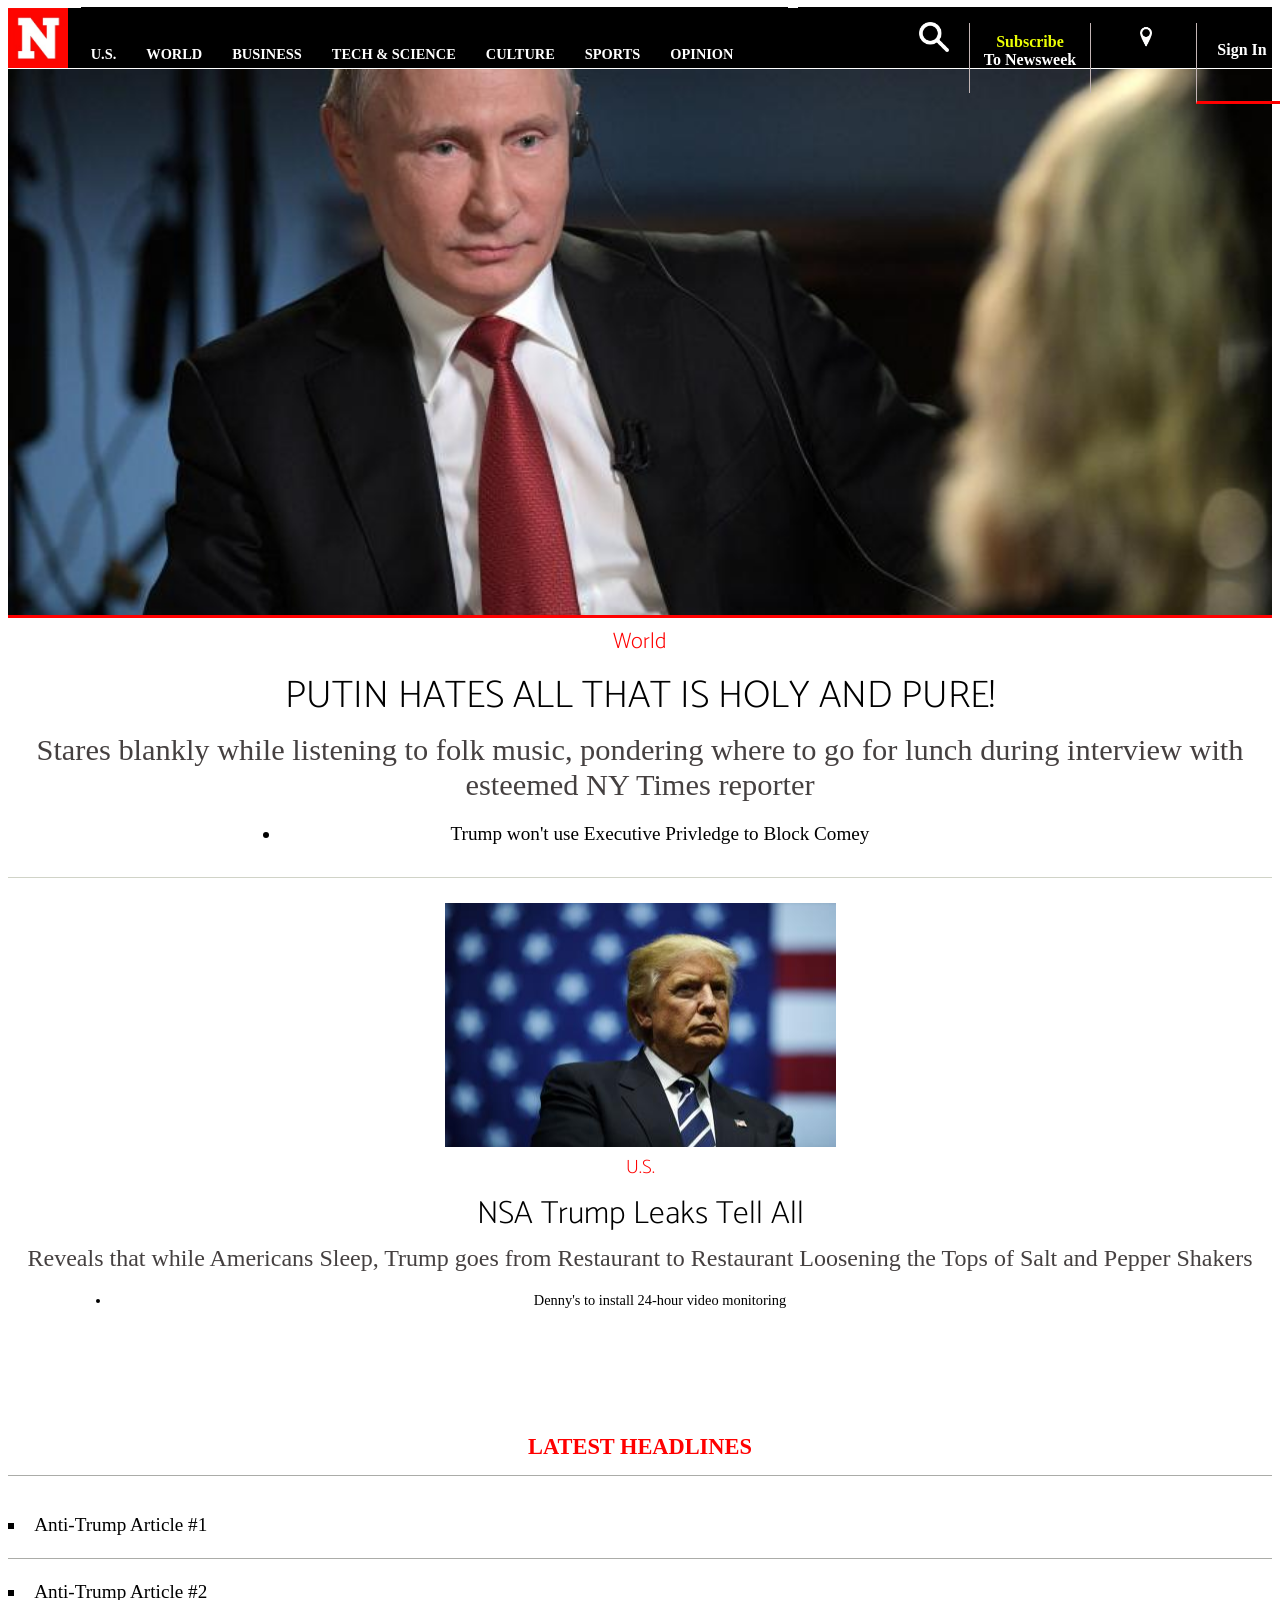
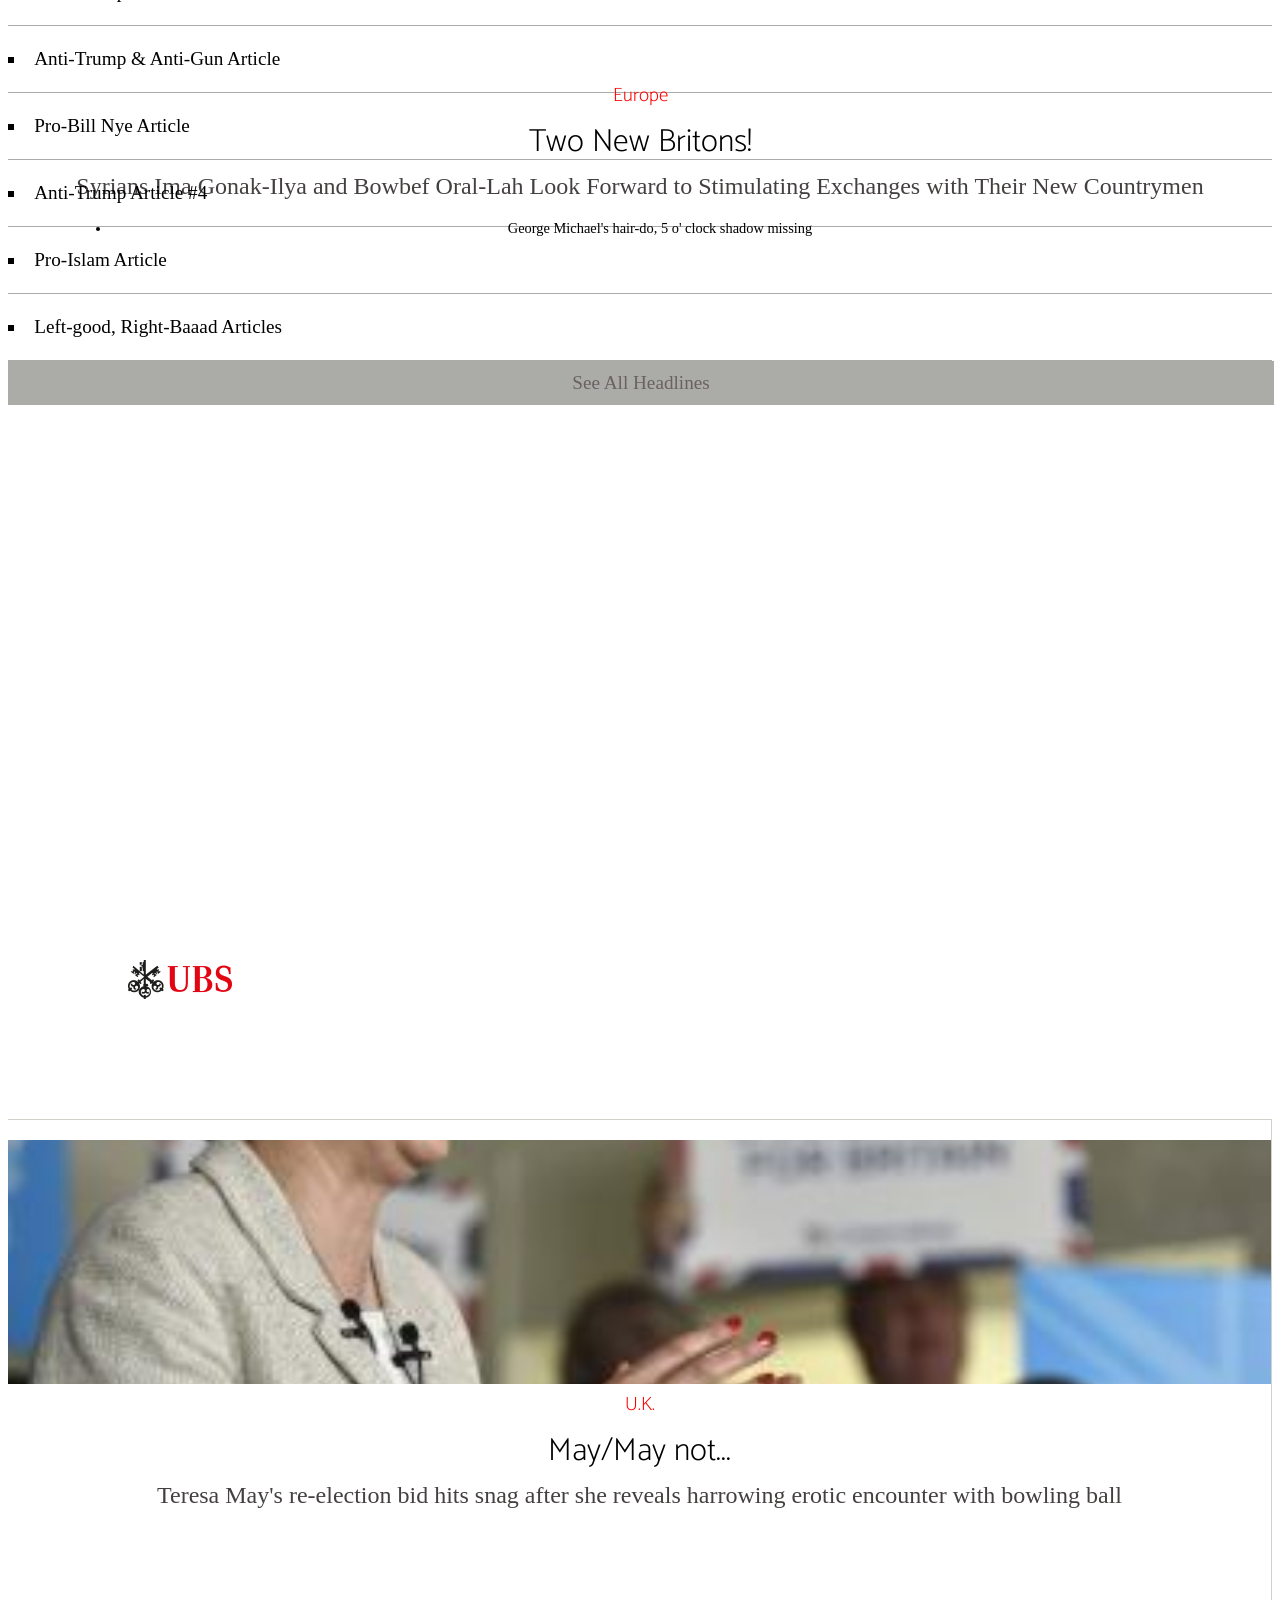
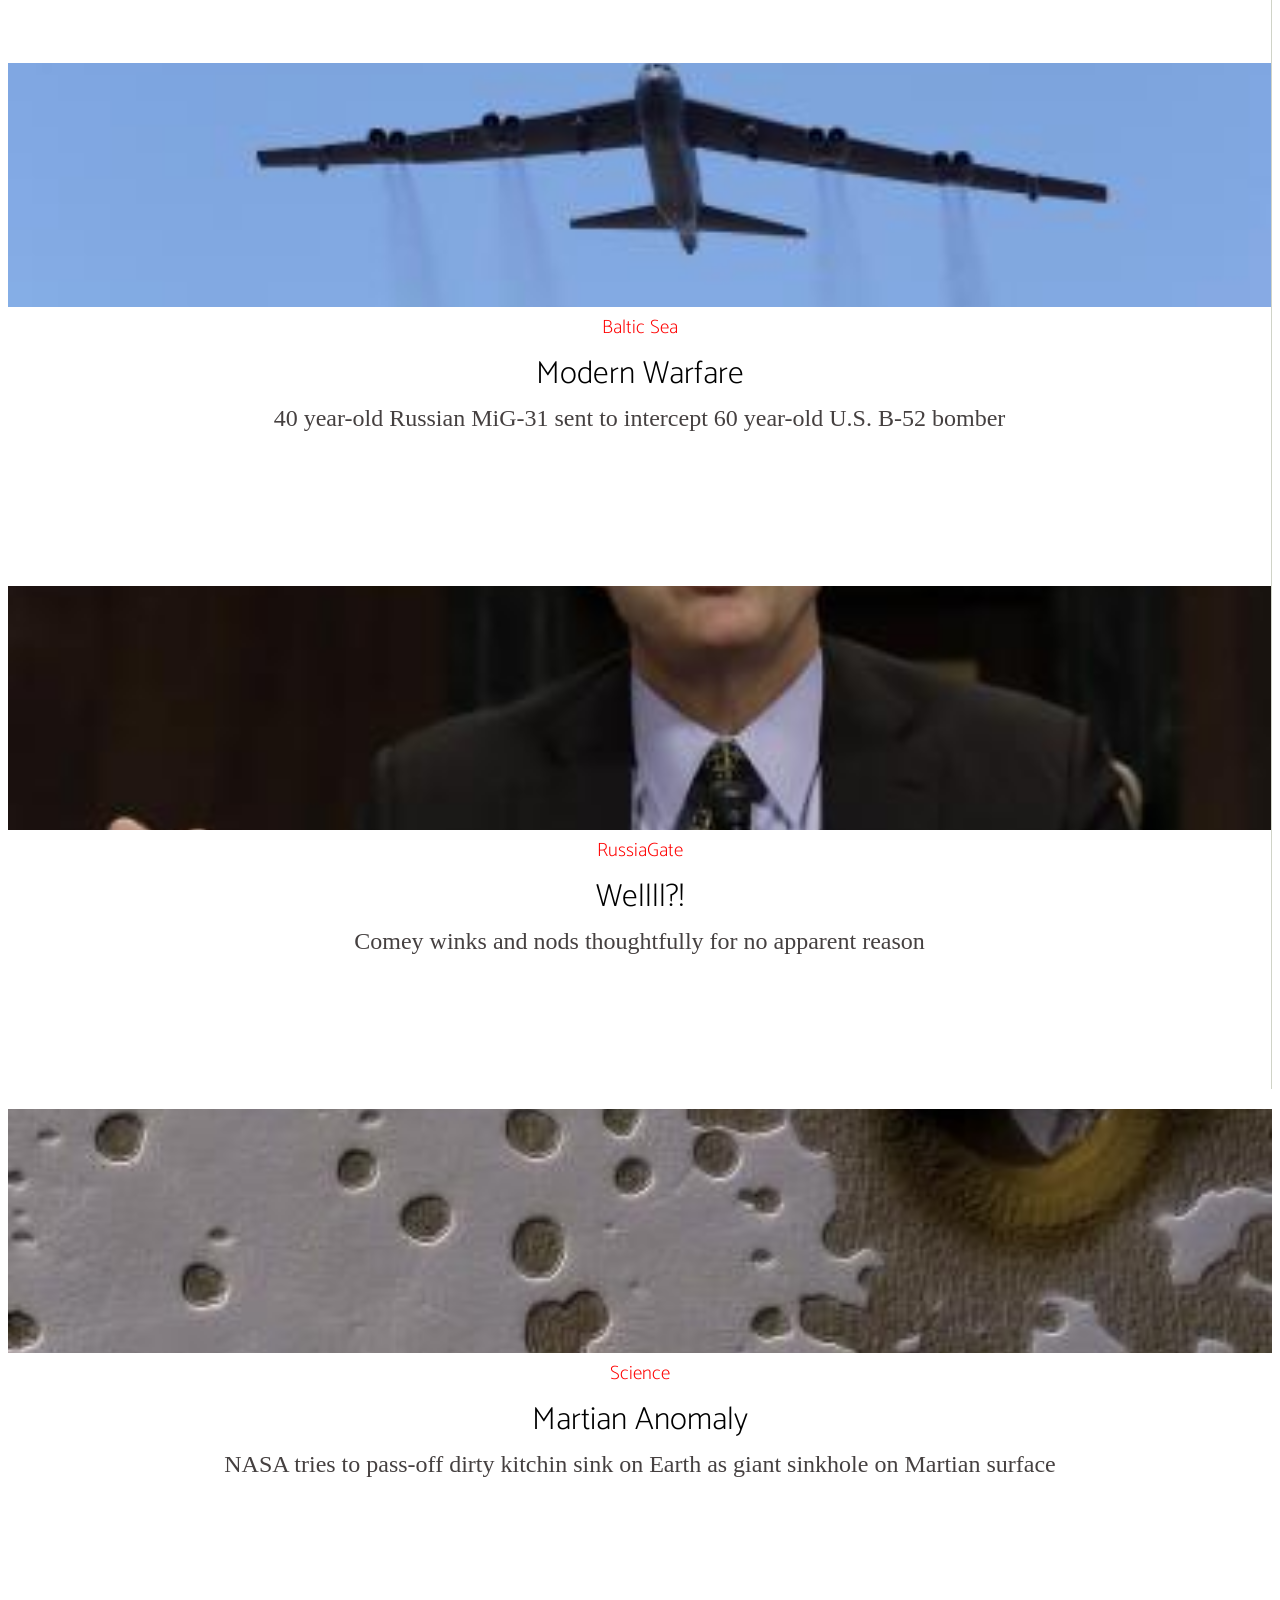
==== commit 49f63720: "COB updates 6/7/17 post-crash" ====
--- a/HTML/indexNWK.html
+++ b/HTML/indexNWK.html
@@ -6,17 +6,23 @@
     <meta name="viewport" content="width=device-width, initial-scale=1">
     <title>Neil's Newsweek Clone</title>
     <link href="../CSS/normalize.css" type="text/css" rel="stylesheet" />
-	<link href="../CSS/mainNWK.css" type="text/css" rel="stylesheet" />    
+	<!--<link href="../CSS/mainNWK.css" type="text/css" rel="stylesheet" />-->   
     <!--<link href="https://maxcdn.bootstrapcdn.com/bootstrap/3.3.7/css/bootstrap.min.css" rel="stylesheet">-->
-    <link href="../../../bootstrap-3.3.7-dist/css/bootstrap.min.css" rel="stylesheet">   
+    <link href="../../../bootstrap-3.3.7-dist/css/bootstrap.min.css" rel="stylesheet">
+    <link href="../CSS/mainNWK.css" type="text/css" rel="stylesheet" /> 
     <link href="https://fonts.googleapis.com/css?family=Josefin+Sans" rel="stylesheet">
     <link href="https://fonts.googleapis.com/css?family=Catamaran:900|Tangerine" rel="stylesheet">
+    <link rel="stylesheet" type="text/css" media="(max-width: 1200px)" href="../CSS/nswk1200.css" />
+    <link rel="stylesheet" type="text/css" media="(max-width: 992px)" href="../CSS/nswk992.css" />
   </head>
   <body>
     <div class="col-md-12 col-lg-12" id="nav_bar">      
         <div class="mycol-10pct" id="logo_box">
             <div class="logo">
                 <img id="logo_small" src="../IMAGES/sml_logoC.jpg" />
+            </div>
+            <div class="logo_full">
+                <img id="logo_big" src="../IMAGES/big_logo.png" />
             </div>
         </div>
         <div class="hdr">
@@ -31,6 +37,9 @@
                 </ul>
         </div>
         <div class="hdr2">
+                <div class="icons2" id="lines_icon">
+                    <img class="scaled2" src="../IMAGES/lines.png" />
+                </div>
                 <ul class="rt_clicks">
                     <li class="clr3">Sign In</li>
                 </ul>
@@ -69,7 +78,7 @@
     <div class="col-md-6 col-lg-6">
         <div class="image2 col-md-12 col-lg-12" id="image2_area">
         </div>
-        <div class="col-md-12 col-lg-12" id="title1_area">
+        <div class="col-md-12 col-lg-12" id="title2_area">
             <div id="title2_hdr">
                 U.S.
             </div>
@@ -90,12 +99,12 @@
     <div class="col-md-6 col-lg-6">
         <div class="image3 col-md-12 col-lg-12" id="image3_area">
         </div>
-        <div class="col-md-12 col-lg-12" id="title1_area">
+        <div class="col-md-12 col-lg-12" id="title2_area">
             <div id="title2_hdr">
                 Europe
             </div>
             <div id="title2_hdln">
-                Refugees Welcomed to England 
+                Two New Britons! 
             </div>
             <div id="title2_desc">
                 Syrians Ima Gonak-Ilya and Bowbef Oral-Lah Look Forward
@@ -144,7 +153,7 @@
       </div>
     </div>
     <article class="col-md-12 col-lg-12" id="article_area2">   
-        <div class="col-md-3 col-lg-3">
+        <div class="col-md-3 col-lg-3" id="img4">
             <div class="image4 col-md-12 col-lg-12" id="image4_area">
             </div>
             <div class="col-md-12 col-lg-12" id="title3_area">
@@ -160,7 +169,7 @@
                 </div>
             </div>
         </div>
-        <div class="col-md-3 col-lg-3">
+        <div class="col-md-3 col-lg-3" id="img5">
             <div class="image5 col-md-12 col-lg-12" id="image5_area">
             </div>
             <div class="col-md-12 col-lg-12" id="title3_area">
@@ -176,7 +185,7 @@
                 </div>
             </div>
         </div>
-        <div class="col-md-3 col-lg-3">    
+        <div class="col-md-3 col-lg-3" id="img6">    
             <div class="image6 col-md-12 col-lg-12" id="image6_area">
             </div>
             <div class="col-md-12 col-lg-12" id="title3_area">
@@ -192,7 +201,7 @@
                 </div>
             </div>
         </div>
-        <div class="col-md-3 col-lg-3">
+        <div class="col-md-3 col-lg-3" id="img7">
             <div class="image7 col-md-12 col-lg-12" id="image7_area">
             </div>
             <div class="col-md-12 col-lg-12" id="title3_area">
--- a/CSS/nswk1200.css
+++ b/CSS/nswk1200.css
@@ -0,0 +1,14 @@
+.hdr, .rt_clicks, #position_icon {
+    display: none;
+}
+
+#lines_icon {
+    display: inline-block;
+    margin-right: 5px;
+}
+
+#lines_icon, #srch_icon {
+    width: 50px;
+    padding-left: 20px;
+    border-left: 1px solid #c3b5b5;
+}
--- a/CSS/nswk992.css
+++ b/CSS/nswk992.css
@@ -0,0 +1,20 @@
+.logo {
+    display: none;
+}
+        
+.logo_full {
+    display: inline-block;
+}
+
+#logo_big {
+    width: 200px;
+    height: 60px;
+    border-bottom: 1px solid #fff;
+}
+
+.mycol-10pct {
+    width: 20%;
+    height: 60px;
+    background-color: #000;
+    float: left;
+}
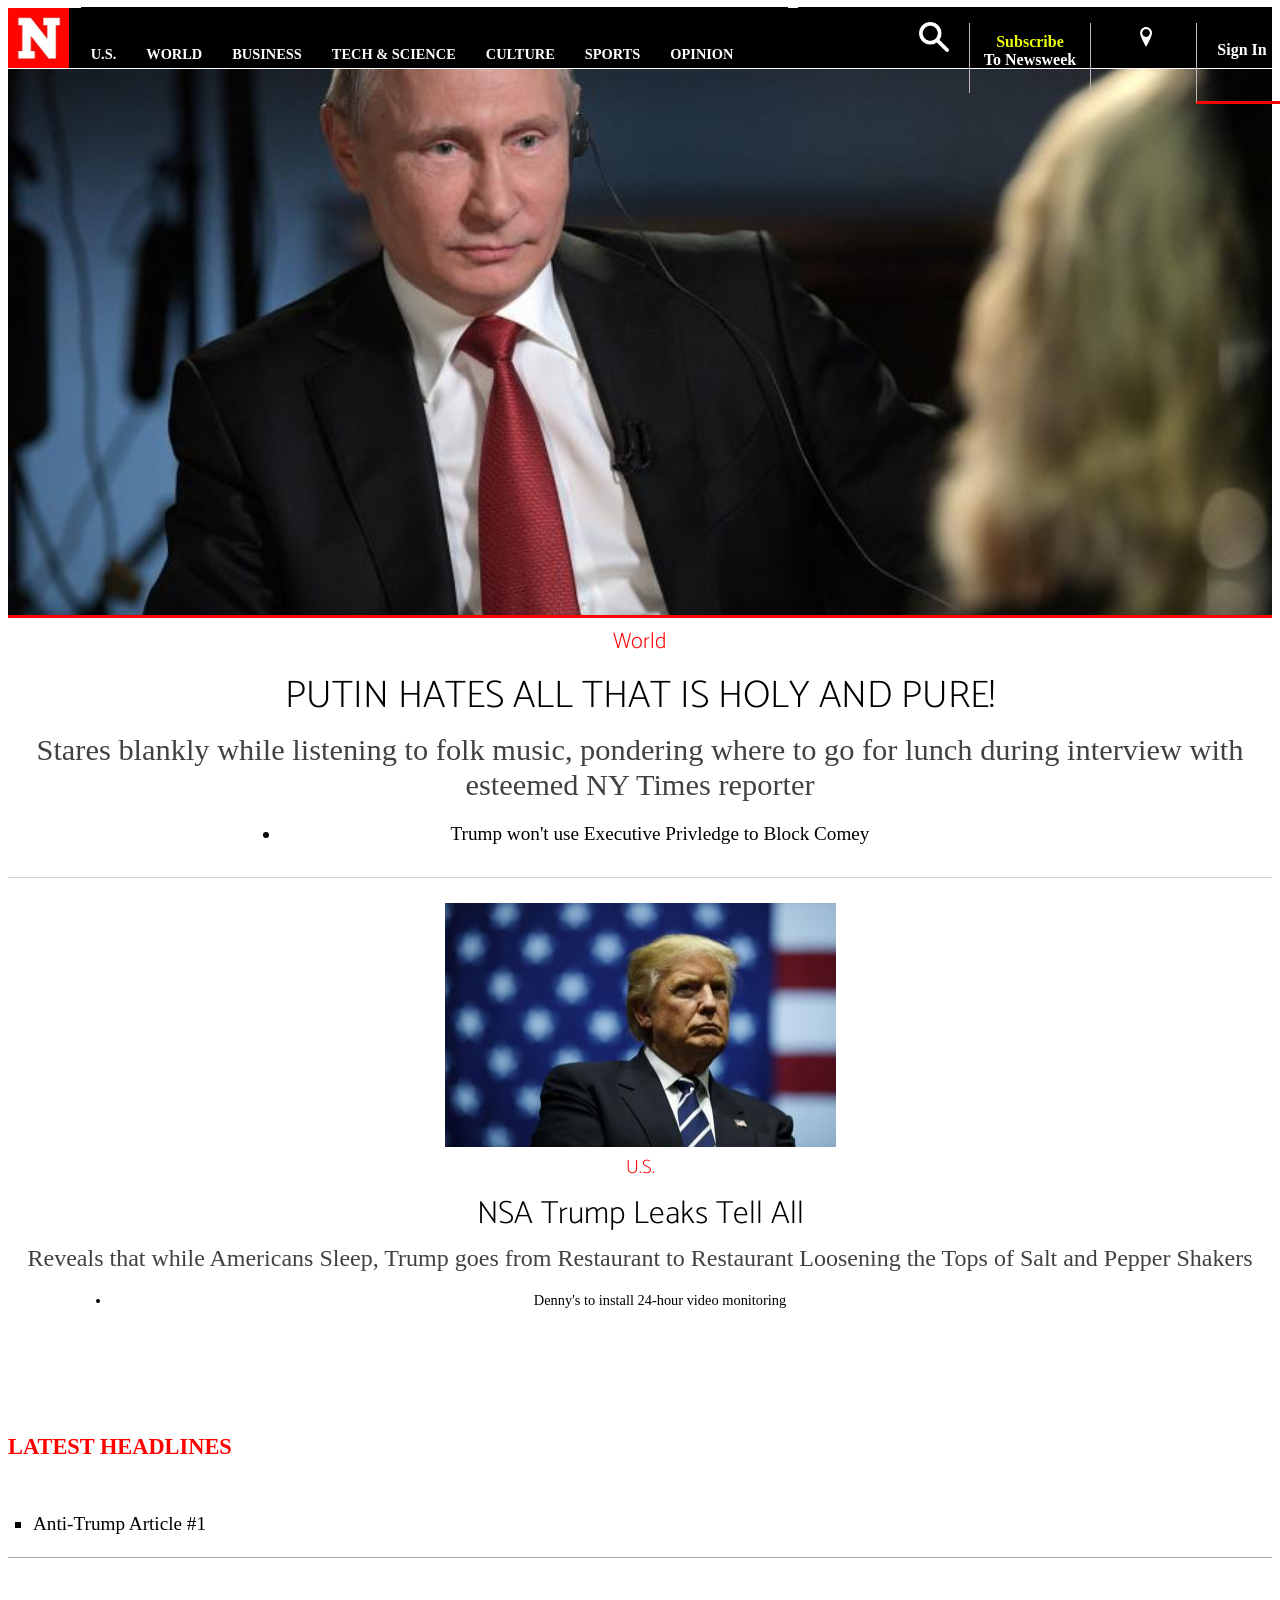
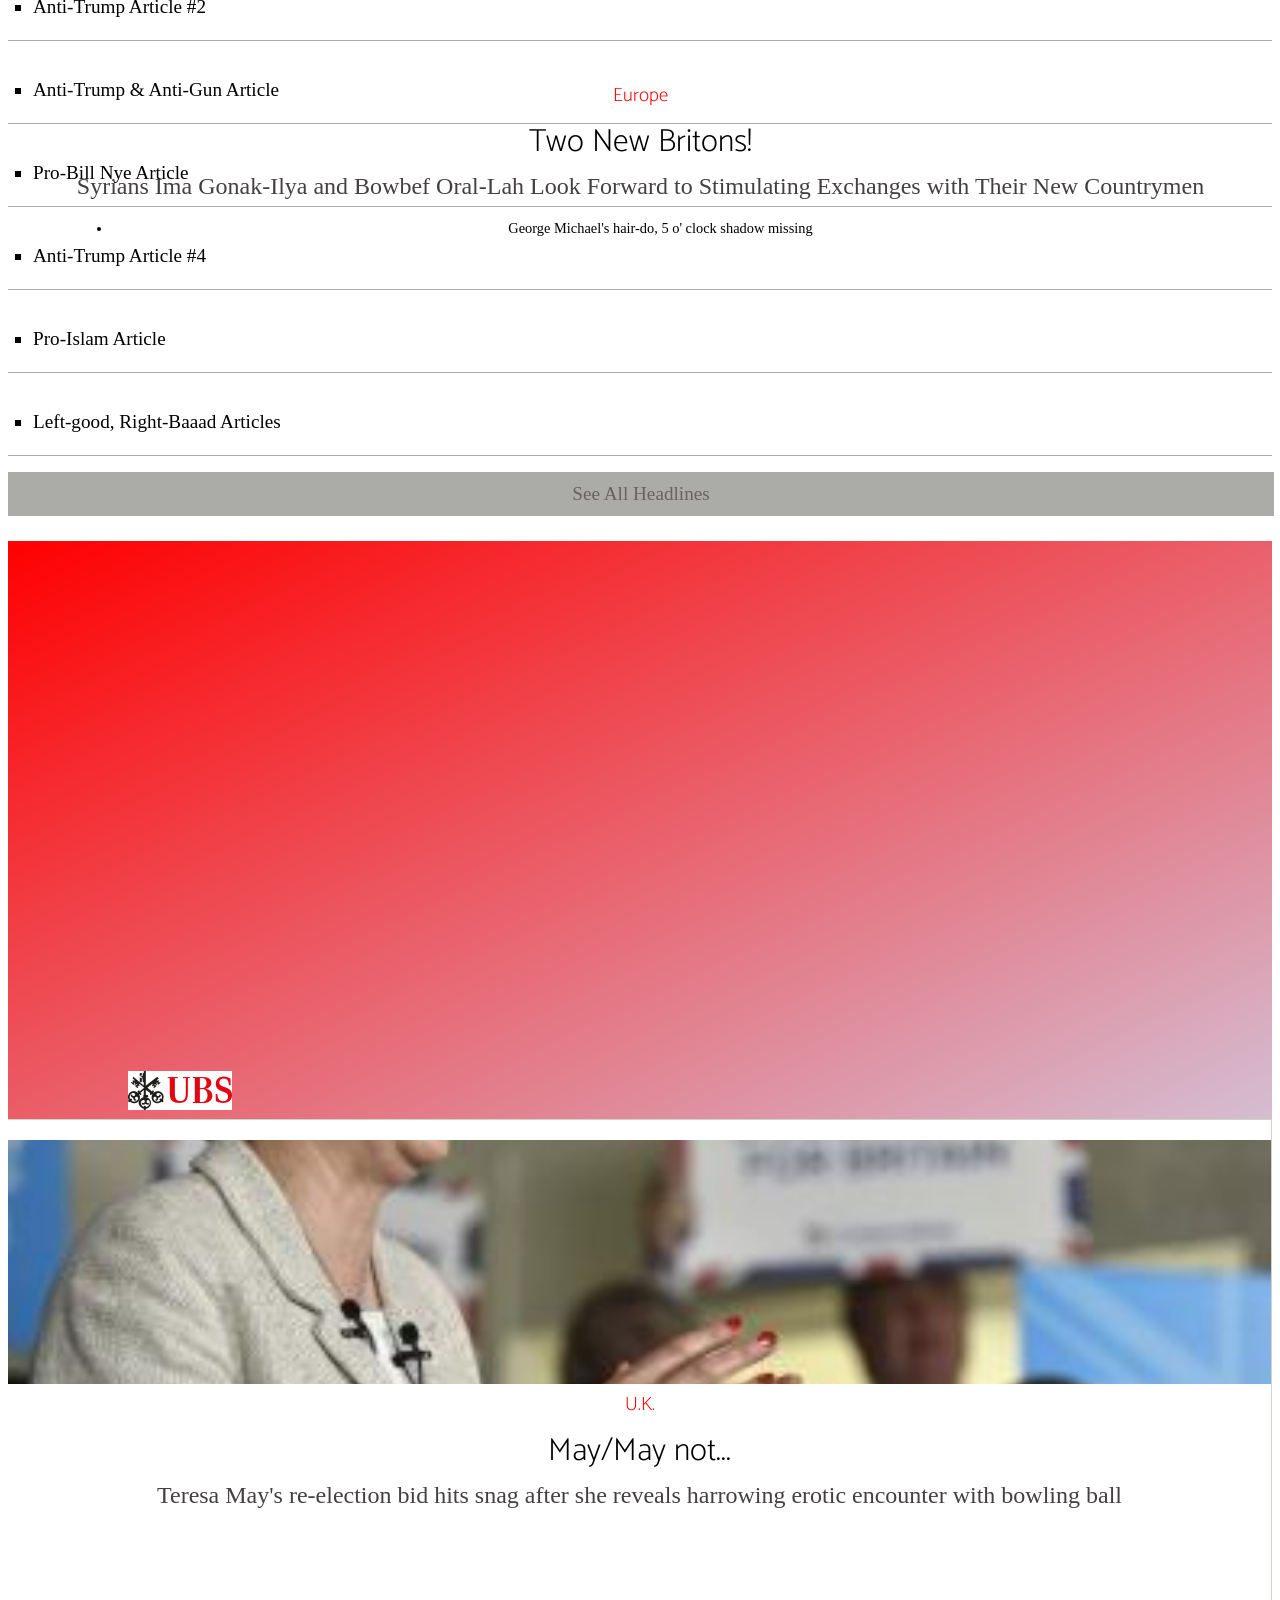
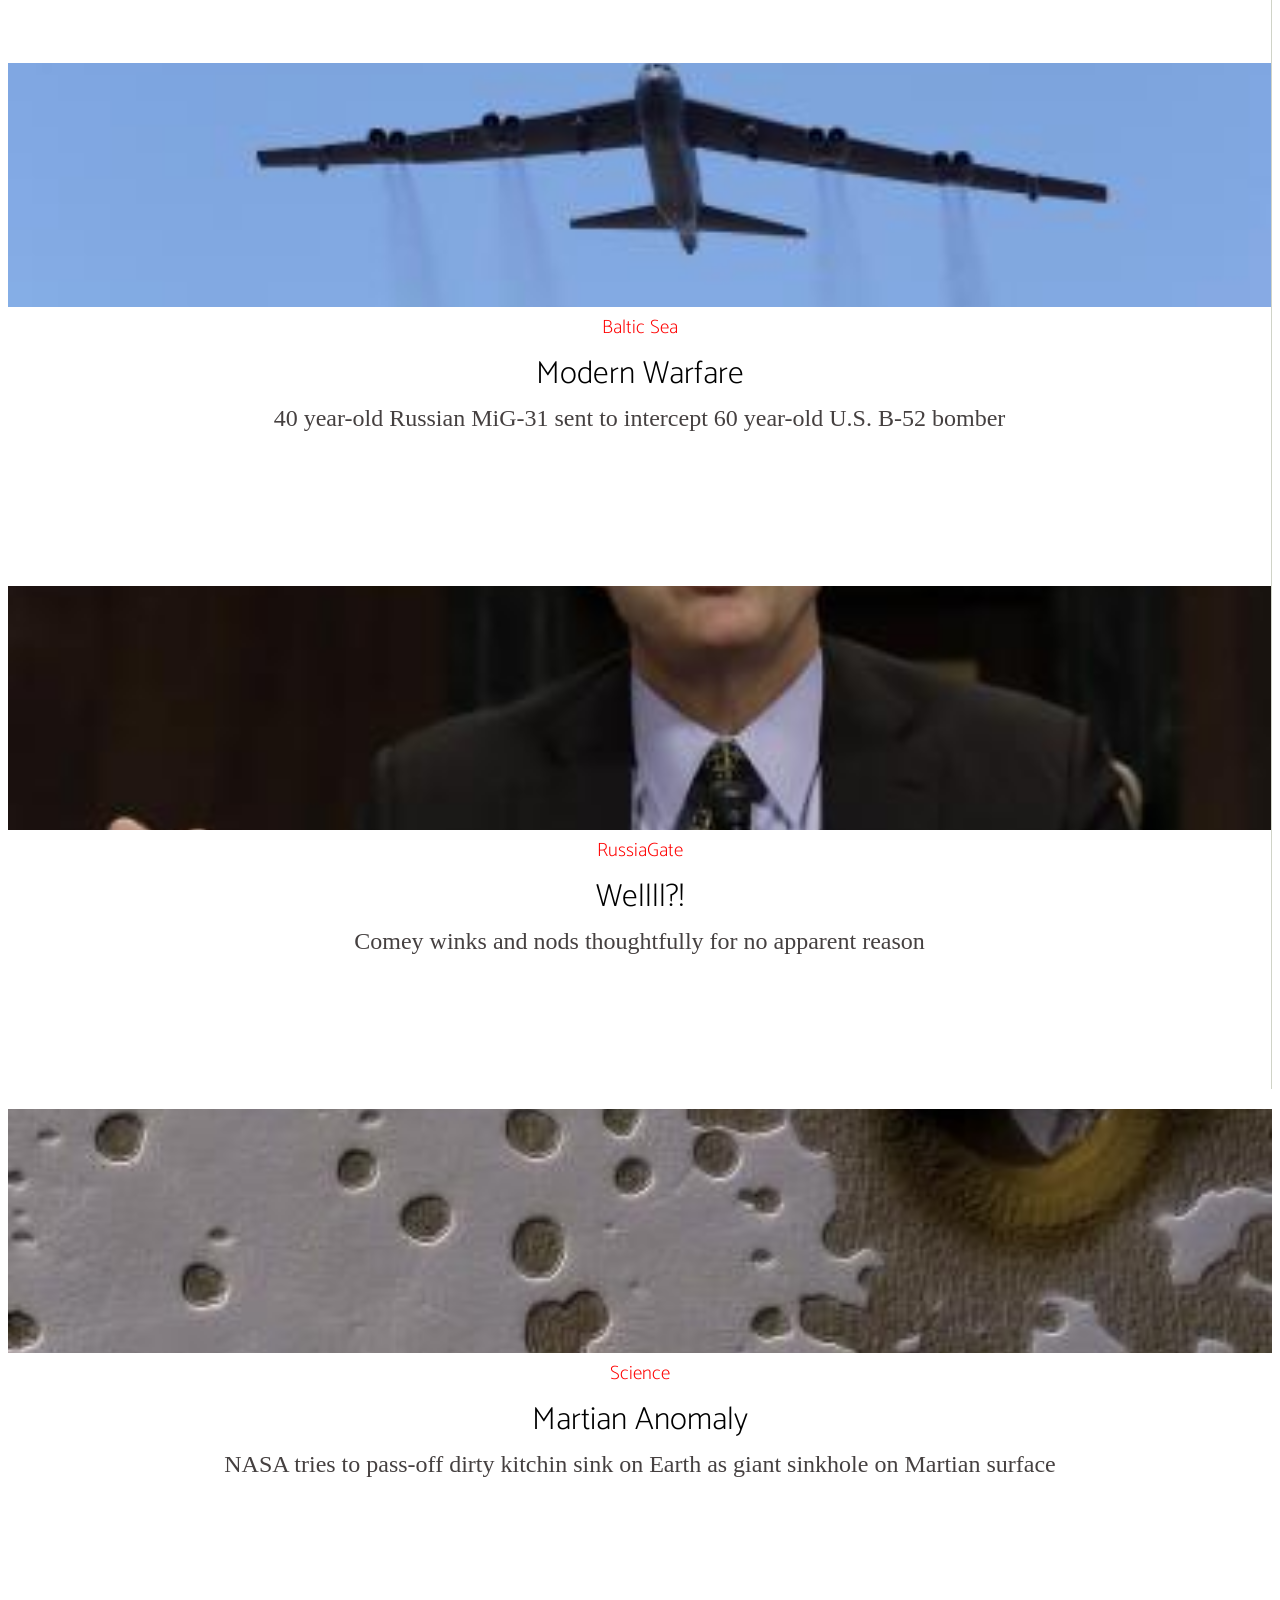
==== commit b2469e3c: "First completed version of Newsweek page for OdinProject" ====
--- a/HTML/indexNWK.html
+++ b/HTML/indexNWK.html
@@ -14,6 +14,7 @@
     <link href="https://fonts.googleapis.com/css?family=Catamaran:900|Tangerine" rel="stylesheet">
     <link rel="stylesheet" type="text/css" media="(max-width: 1200px)" href="../CSS/nswk1200.css" />
     <link rel="stylesheet" type="text/css" media="(max-width: 992px)" href="../CSS/nswk992.css" />
+    <link rel="stylesheet" type="text/css" media="(max-width: 768px)" href="../CSS/nswk768.css" />
   </head>
   <body>
     <div class="col-md-12 col-lg-12" id="nav_bar">      
@@ -75,10 +76,10 @@
                 </ul>
             </div>
         </div>    
-    <div class="col-md-6 col-lg-6">
+    <div class="col-xs-12 col-sm-6 col-md-6 col-lg-6">
         <div class="image2 col-md-12 col-lg-12" id="image2_area">
         </div>
-        <div class="col-md-12 col-lg-12" id="title2_area">
+        <div class="col-xs-12 col-sm-12 col-md-12 col-lg-12" id="title2_area">
             <div id="title2_hdr">
                 U.S.
             </div>
@@ -96,10 +97,10 @@
             </div>
         </div> 
     </div>    
-    <div class="col-md-6 col-lg-6">
+    <div class="col-xs-12 col-sm-6 col-md-6 col-lg-6 im23">
         <div class="image3 col-md-12 col-lg-12" id="image3_area">
         </div>
-        <div class="col-md-12 col-lg-12" id="title2_area">
+        <div class="col-xs-12 col-sm-12 col-md-12 col-lg-12" id="title2_area">
             <div id="title2_hdr">
                 Europe
             </div>
@@ -122,25 +123,37 @@
         <div id="hl_area">
             LATEST HEADLINES
         </div>
-        <ul id="ulist1"></ul>
+        <ul class="ulist1">
             <li class="u1_li1">
                 Anti-Trump Article #1
             </li>
+        </ul>
+        <ul class="ulist1">
             <li class="u1_li1">
                 Anti-Trump Article #2
             </li>
+        </ul>
+        <ul class="ulist1">
             <li class="u1_li1">
                 Anti-Trump & Anti-Gun Article
             </li>
+        </ul>
+        <ul class="ulist1">
             <li class="u1_li1">
                 Pro-Bill Nye Article
             </li>
+        </ul>
+        <ul class="ulist1">
             <li class="u1_li1">
                 Anti-Trump Article #4
             </li>
+        </ul>
+        <ul class="ulist1">
             <li class="u1_li1">
                 Pro-Islam Article
             </li>
+        </ul>
+        <ul class="ulist1">
             <li class="u1_li1">
                 Left-good, Right-Baaad Articles
             </li>
--- a/CSS/nswk992.css
+++ b/CSS/nswk992.css
@@ -17,4 +17,22 @@
     height: 60px;
     background-color: #000;
     float: left;
-}+}
+
+.sub_hdln, .sub_hdln2 {
+    display: none;
+}
+
+#iters_area {
+    background-color: #eaeaea;
+}
+
+#hl_area {
+    text-align: center;
+}
+
+.u1_li1 {
+    list-style-position: inside;
+    text-align: center;
+    margin-left: -45px;
+}
--- a/CSS/nswk768.css
+++ b/CSS/nswk768.css
@@ -0,0 +1,38 @@
+.logo {
+    display: inline-block;
+}
+        
+.logo_full {
+    display: none;
+}
+
+#srch_icon {
+    display: none;
+}
+
+.mycol-10pct {
+    width: 59px;
+    height: 60px;
+}
+
+.im23 {
+    float: left;
+    clear: left;
+}
+
+#hl_area {
+    width: 100%;
+}
+
+#iters_area {
+    height: 800px; 
+   /* opacity: 0.1;*/
+}
+
+#article_area {
+    height: 1800px;
+}
+
+.im23 {
+    border-left: 0px solid #d0d3c7;
+}
